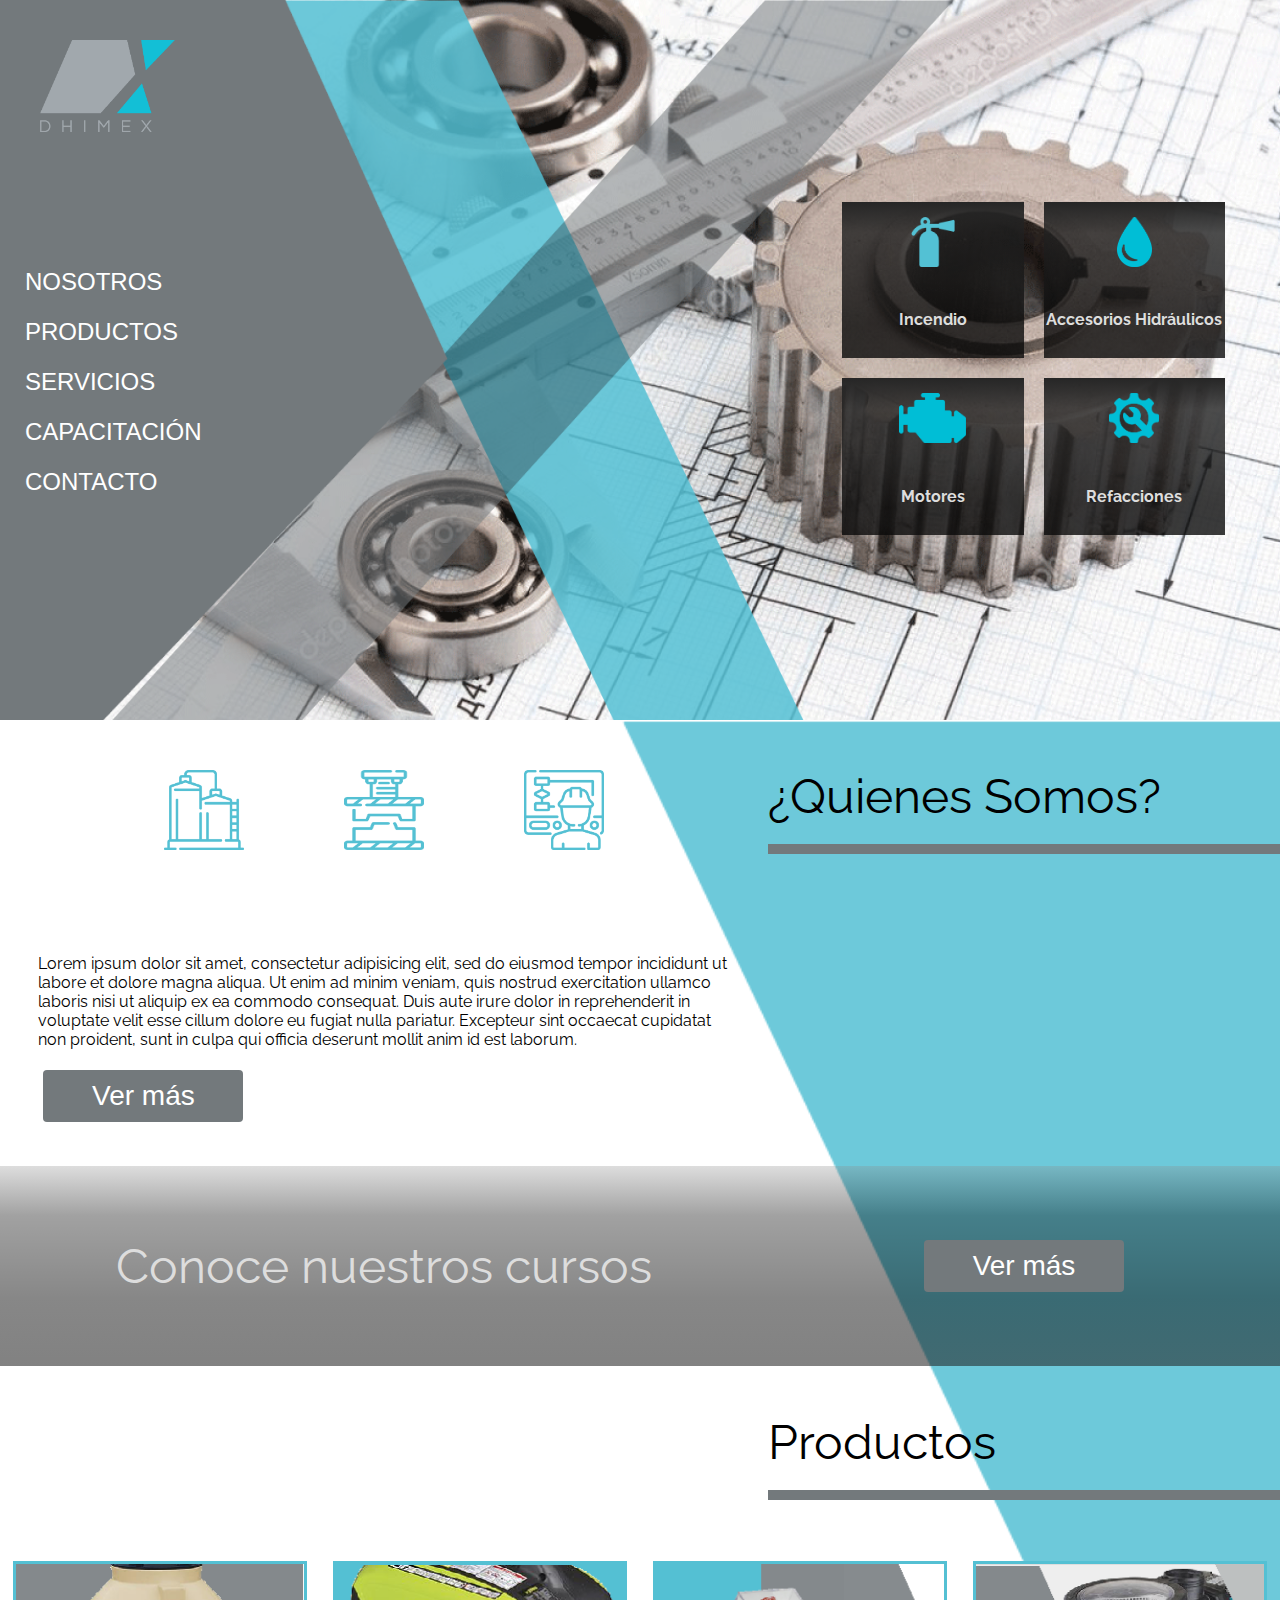
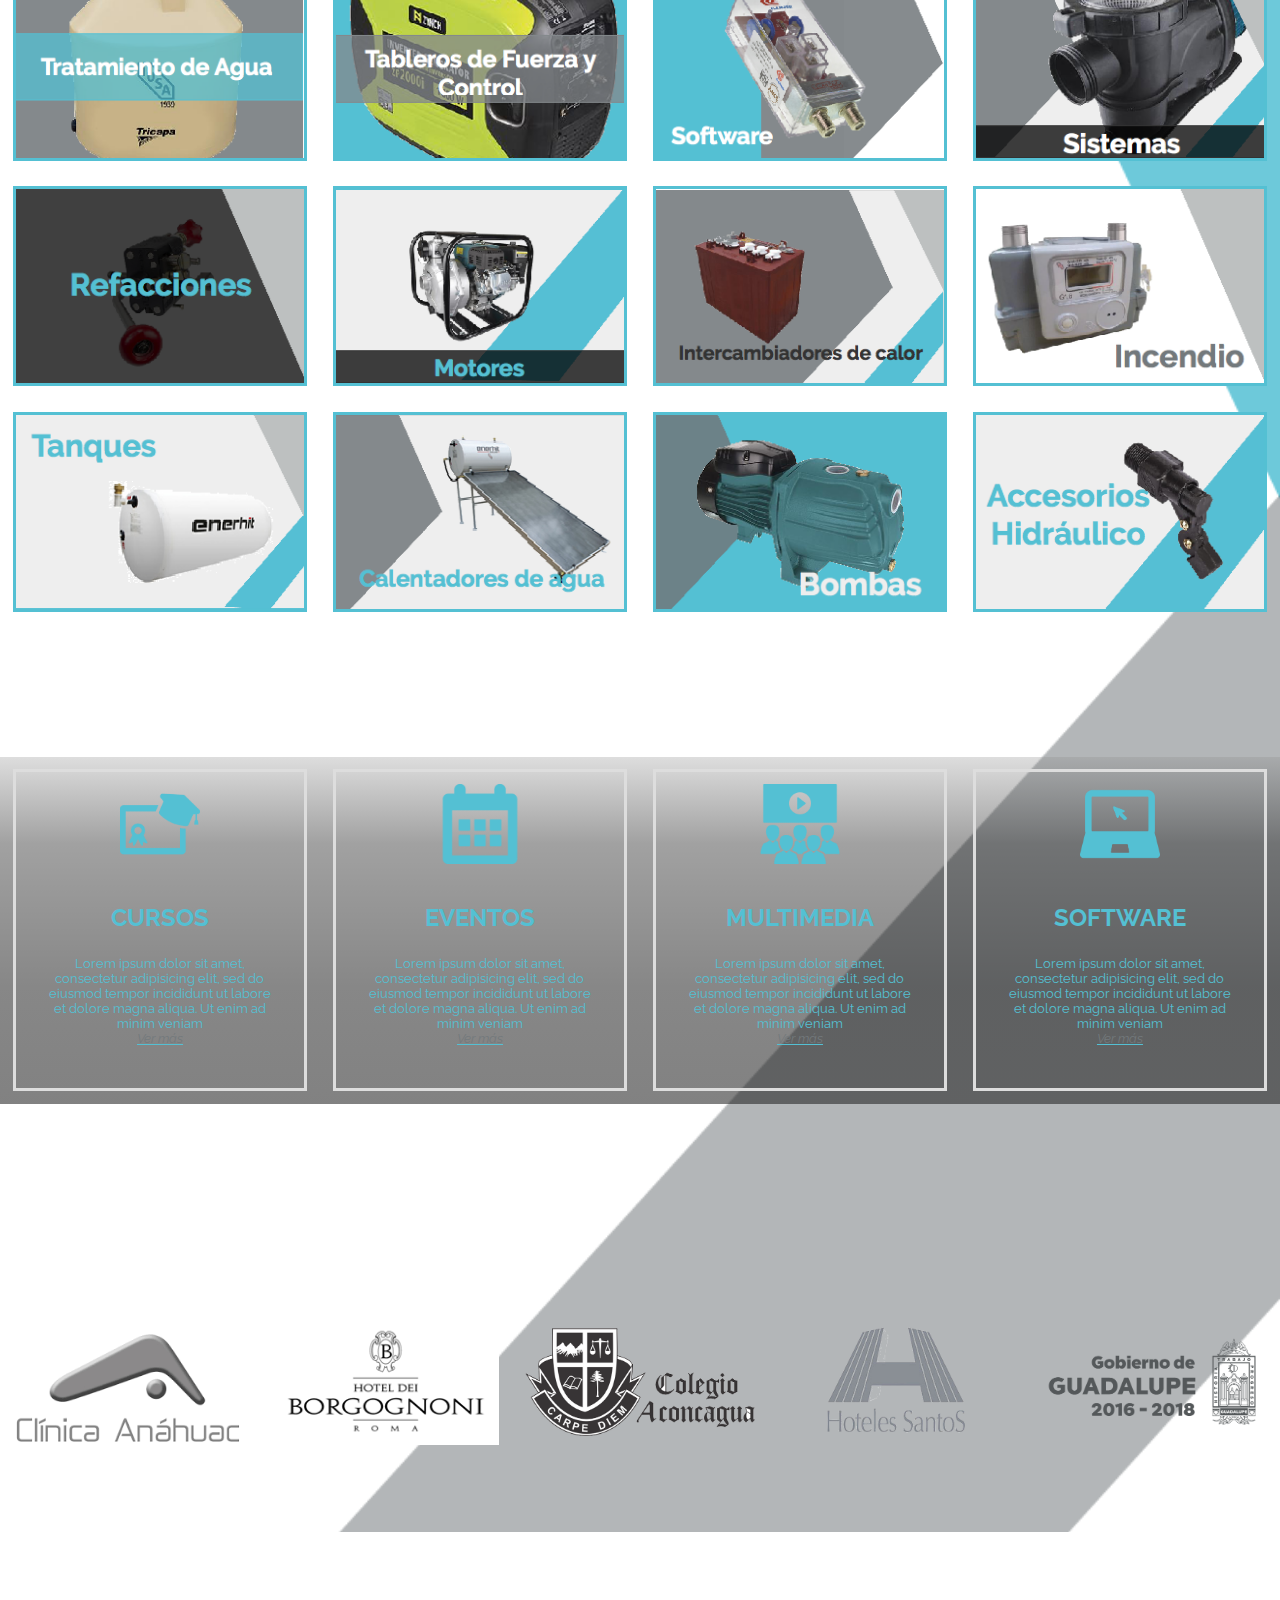
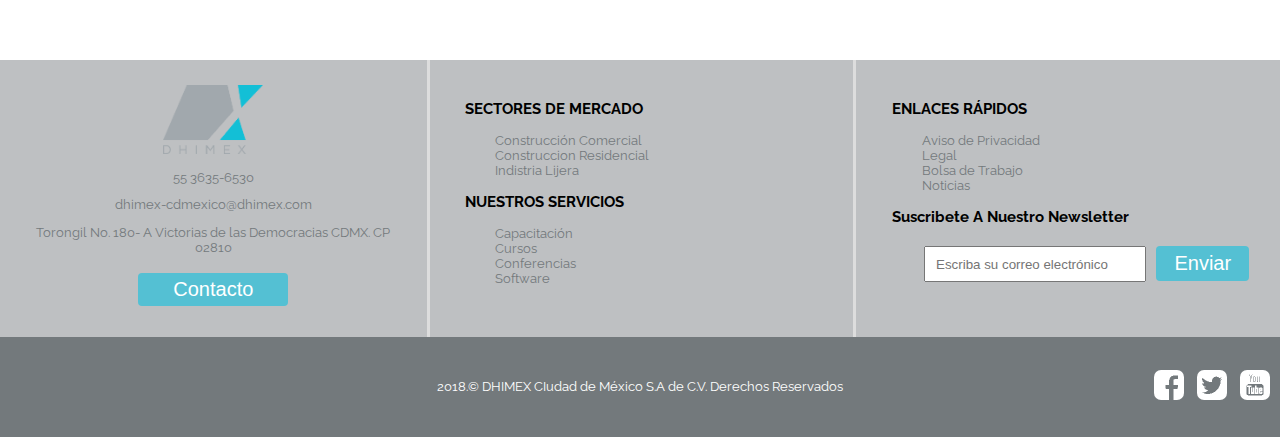
==== index.html @ 9213bd8c "Ipad" ====
<!DOCTYPE html>
<html>
<head>
	<meta charset="utf-8">
	<link rel="shortcut icon" href="favicon.ico">
	<title>DHIMEX - Inicio</title>
	<link rel="stylesheet" href="style/style.css">
	<link href="https://fonts.googleapis.com/css?family=Raleway" rel="stylesheet">
</head>
<body>
	<header id="header">
		<div  class="header">
			<div class="ContMenu">
				<img class="PentaDhimex" src="image/penta-min.png" alt="Pentagono Dhimex">

				<div class="Contlogo">
					<img class="logoHeader" src="image/logo-dhimex.png" alt="Logo Dhimex">
				</div>
				<nav class="btn-group gpoBotones">
						<a href="about.html"><button class="buttonMenu">NOSOTROS</button></a>
						<a href="productos.php"><button class="buttonMenu">PRODUCTOS</button></a>
						<a href="servicios.html"><button class="buttonMenu">SERVICIOS</button></a>
						<a href="capacitacion.php"><button class="buttonMenu">CAPACITACIÓN</button></a>
						<a href="contacto.html"><button class="buttonMenu">CONTACTO</button></a>
				</nav>
			</div>
			<div class="ContX">
				<img class="xDhimex" src="image/xfondo.png" alt="X Dhimex">
			</div>
			<div class="ContLinksMenu">
				<div class="cont2Link">
					<div class="contLink colorDegradado">
						<div class="imgLink">
							<img class="imgBannerHome" src="icons/fire.png">
						</div>
						<div class="tiitleLink">
							<strong>Incendio</strong>
						</div>
					</div>
					<div class="contLink colorDegradado">
						<div class="imgLink">
							<img class="imgBannerHome" src="icons/gota.png">
						</div>
						<div class="tiitleLink">
							<strong>Accesorios Hidráulicos</strong>
						</div>
					</div>
				</div>
				<div class="cont2Link">
					<div class="contLink colorDegradado">
						<div class="imgLink">
							<img class="imgBannerHome" src="icons/motor.png">
						</div>
						<div class="tiitleLink">
							<strong>Motores</strong>
						</div>
					</div>
					<div class="contLink colorDegradado">
						<div class="imgLink">
							<img class="imgBannerHome" src="icons/refaccion.png">
						</div>
						<div class="tiitleLink">
							<strong>Refacciones</strong>
						</div>
					</div>
				</div>
			</div>
		</div>
	</header><!-- /header -->

	<section id="contenido">
		<div class="ContQuienes">
			<div class="ContAboutText">
				<div class="ContImagesAbout">
					<img class="imgAbout" src="icons/q1.png">
					<img class="imgAbout" src="icons/q2.png">
					<img class="imgAbout" src="icons/q3.png">
				</div>
				<div class="ContTxtAbout">
					<p class="">
						Lorem ipsum dolor sit amet, consectetur adipisicing elit, sed do eiusmod
						tempor incididunt ut labore et dolore magna aliqua. Ut enim ad minim veniam,
						quis nostrud exercitation ullamco laboris nisi ut aliquip ex ea commodo
						consequat. Duis aute irure dolor in reprehenderit in voluptate velit esse
						cillum dolore eu fugiat nulla pariatur. Excepteur sint occaecat cupidatat non
						proident, sunt in culpa qui officia deserunt mollit anim id est laborum.
					</p>
					<button class="button" style="vertical-align:middle"><span>Ver más </span></button>
				</div>

			</div>
			<div class="ContTiitle">
				<p class="txtAbout">
					¿Quienes Somos?
				</p>
			</div>
		</div>
		<div class="ContBanner ">
			<div class="contMyBanner colorSemiDegradado">
				<div class="BannerTxt">
					<p class="txtBannerInfo">Conoce nuestros cursos</p>

				</div>
				<div class="BannerBoton">
					<button class="button" style="vertical-align:middle"><span>Ver más </span></button>

				</div>
			</div>
		</div>
		<div class="ContProductos">
			<div class="ContTiitleProductos">
				<p class="txtAbout oriR">
					Productos
				</p>
			</div>
			<div class="containerProductos">
				<div class="contHijoServ">
					<img class="imagenAjustada" src="image/imgDivs/1.png">
				</div>
				<div class="contHijoServ">
					<img class="imagenAjustada" src="image/imgDivs/2.png">
				</div>
				<div class="contHijoServ">
					<img class="imagenAjustada" src="image/imgDivs/3.png">
				</div>
				<div class="contHijoServ">
					<img class="imagenAjustada" src="image/imgDivs/4.png">
				</div>
				<div class="contHijoServ">
					<img class="imagenAjustada" src="image/imgDivs/5.png">
				</div>
				<div class="contHijoServ">
					<img class="imagenAjustada" src="image/imgDivs/6.png">
				</div>
				<div class="contHijoServ">
					<img class="imagenAjustada" src="image/imgDivs/7.png">
				</div>
				<div class="contHijoServ">
					<img class="imagenAjustada" src="image/imgDivs/8.png">
				</div>
				<div class="contHijoServ">
					<img class="imagenAjustada" src="image/imgDivs/9.png">
				</div>
				<div class="contHijoServ">
					<img class="imagenAjustada" src="image/imgDivs/10.png">
				</div>
				<div class="contHijoServ">
					<img class="imagenAjustada" src="image/imgDivs/11.png">
				</div>
				<div class="contHijoServ">
					<img class="imagenAjustada" src="image/imgDivs/12.png">
				</div>
			</div>

		</div>
		<div class="ContBannerServ">
			<div class="FourBanner colorSemiDegradado">
				<div class="contHijoServ contServiceHijo">
					<img class="imgServices" src="icons/courses.png">
					<h3 class="tituloBanner">CURSOS</h3>
					<p class="detailsServices">
						Lorem ipsum dolor sit amet, consectetur adipisicing elit, sed do eiusmod tempor incididunt ut labore et dolore magna aliqua. Ut enim ad minim veniam
						<br>
						<u><i><a href="#">Ver más</a></i></u>
					</p>
				</div>
				<div class="contHijoServ contServiceHijo">
					<img class="imgServices" src="icons/eventos.png">
					<h3 class="tituloBanner">EVENTOS</h3>
					<p class="detailsServices">
						Lorem ipsum dolor sit amet, consectetur adipisicing elit, sed do eiusmod tempor incididunt ut labore et dolore magna aliqua. Ut enim ad minim veniam
						<br>
						<u><i><a href="#">Ver más</a></i></u>
					</p>
				</div>
								<div class="contHijoServ contServiceHijo">
					<img class="imgServices" src="icons/multimedia.png">
					<h3 class="tituloBanner">MULTIMEDIA</h3>
					<p class="detailsServices">
						Lorem ipsum dolor sit amet, consectetur adipisicing elit, sed do eiusmod tempor incididunt ut labore et dolore magna aliqua. Ut enim ad minim veniam
						<br>
						<u><i><a href="#">Ver más</a></i></u>
					</p>
				</div>
								<div class="contHijoServ contServiceHijo">
					<img class="imgServices" src="icons/software.png">
					<h3 class="tituloBanner">SOFTWARE</h3>
					<p class="detailsServices">
						Lorem ipsum dolor sit amet, consectetur adipisicing elit, sed do eiusmod tempor incididunt ut labore et dolore magna aliqua. Ut enim ad minim veniam
						<br>
						<u><i><a href="#">Ver más</a></i></u>
					</p>
				</div>
			</div>
		</div>
		<div class="ContCuentas">



			<img class="imgCuenta" src="image/cuentas/1.png">
			<img class="imgCuenta" src="image/cuentas/2.png">
			<img class="imgCuenta" src="image/cuentas/3.png">
			<img class="imgCuenta" src="image/cuentas/4.png">
			<img class="imgCuenta" src="image/cuentas/5.png">

		</div>
	</section>

	<footer id="footer">
		<div class="ContPie">
			<div class="ContEnlaces">
				<div class="ContLinksPie">
					<a href="index.html" "email me"><img class="logoPie" src="image/logo-dhimex.png"></a>
					<p>55 3635-6530</p>
					<p>dhimex-cdmexico@dhimex.com</p>
					<p>Torongil No. 180- A Victorias de las Democracias CDMX. CP 02810</p>
					<a href="contacto.html#form" title="Contactar a DHIMEX"><button class="buttonPie" style="vertical-align:middle"><span>Contacto </span></button></a>
				</div>
				<div class="ContLinksPie borderPie">
					<h3 class="titlePlie">SECTORES DE MERCADO</h3>
					<ul class="linksPies">
						<a href="about.html#sectores" title="Servicios"><li>Construcción Comercial</li></a>
						<a href="about.html#sectores" title="Servicios"><li>Construccion Residencial</li></a>
						<a href="about.html#sectores" title="Servicios"> <li>Indistria Lijera</li></a>
					</ul>
					<h3 class="titlePlie">NUESTROS SERVICIOS</h3>
					<ul class="linksPies">
					  <a href="capacitacion.php" title="Servicios"><li>Capacitación </li></a>
					  <a href="capacitacion.php" title="Servicios"><li>Cursos</li></a>
					  <a href="https://dhimex.webex.com/mw3300/mywebex/default.do?siteurl=dhimex"><li>Conferencias</li></a>
					  <a href="http://epump-flo.com/reg/login.aspx?ReturnUrl=%2fpumpselection%2fstorefront.aspx%3fdirname%3ddhimex&dirname=dhimex" title="">
					  <li>Software</li></a>
					</ul>
				</div>
				<div class="ContLinksPie borderPie">
					<h3 class="titlePlie">ENLACES RÁPIDOS</h3>
					<ul class="linksPies">
					  <a href="" title=""></a><li>Aviso de Privacidad</li>
					  <li>Legal</li>
					  <li>Bolsa de Trabajo</li>
					  <li>Noticias</li>
					</ul>

					<h3 class="titlePlie">Suscribete A Nuestro Newsletter </h3>
					<form class="news" action="index_submit" method="get" accept-charset="utf-8">
						  <div class="input-container">
						    <input class="input-field" type="text" placeholder="Escriba su correo electrónico" name="usrnm">
						    <button class="buttonPie" style="vertical-align:middle"><span>Enviar </span></button>
						  </div>

					</form>
				</div>
			</div>
			<div class="ContCopy">
				<div class="contRedesFooter">
					<a href="https://www.facebook.com/DhimexDF" title="facebook de dhimex" target="_blank"><img class="imgRedes" src="icons/face.png"></a>
					<a href="https://twitter.com/DhimexDF" title="Twitter de DHIMEX" target="_blank"><img class="imgRedes" src="icons/twitter.png"></a>
					<a href="https://www.youtube.com/user/DhimexVideos/" title="Canal de Youtube de DHIMEX" target="_blank"><img class="imgRedes" src="icons/youtube.png"></a>
				</div>
				2018.© DHIMEX CIudad de México S.A de C.V. Derechos Reservados
			</div>
		</div>
	</footer>
</body>
</html>
---- style/style.css ----
/*	 ESTILOS GENERALES	*/
:root {
	--grey1:  #73797c;
	--grey2: #bec0c2;
	--aqua: #54c0d3;

	--greyHigh: #868992;
	--greyMed: #a5abb8;
	--textHover: #DDDDDD;
	--whitteSolid: #FFF;
	--blackSolid:  #000000;
	--degrayBlack:  #000000d4;
	--textFocus:  #000000;
	--degrayBlackLow:  #0000007d;
	--greenTrasparente:  #56af3185;
	--google: #4F6A77;
}

body{
    display: block;
	width: 100%;
	height: 100%;
	font-family: 'Raleway', sans-serif;
	display: contents;
	overflow-x: hidden;
    background-color: var(--whitteSolid) !important;
}

* {
    transition: width 2s;
}

a, a:link, a:hover, a:visited {
    color: var(--grey1);
	text-decoration: none !important;
	-webkit-transition: all 0.3s ease-out;
	-moz-transition: all 0.3s ease-out;
	-ms-transition: all 0.3s ease-out;
	-o-transition: all 0.3s ease-out;
	transition: all 0.3s ease-out;
}


.colorDegradado {
    background: rgba(38,38,38,1);
    background: -moz-linear-gradient(top, rgba(38,38,38,1) 0%, rgba(32,32,32,0.8) 20%, rgba(23,23,23,0.8) 50%, rgba(10,10,10,0.8) 80%);
    background: -webkit-gradient(left top, left bottom, color-stop(0%, rgba(38,38,38,1)), color-stop(20%, rgba(32,32,32,0.8)), color-stop(50%, rgba(23,23,23,0.8)), color-stop(80%, rgba(10,10,10,0.8)));
    background: -webkit-linear-gradient(top, rgba(38,38,38,1) 0%, rgba(32,32,32,0.8) 20%, rgba(23,23,23,0.8) 50%, rgba(10,10,10,0.8) 80%);
    background: -o-linear-gradient(top, rgba(38,38,38,1) 0%, rgba(32,32,32,0.8) 20%, rgba(23,23,23,0.8) 50%, rgba(10,10,10,0.8) 80%);
    background: -ms-linear-gradient(top, rgba(38,38,38,1) 0%, rgba(32,32,32,0.8) 20%, rgba(23,23,23,0.8) 50%, rgba(10,10,10,0.8) 80%);
    background: linear-gradient(to bottom, rgba(38,38,38,1) 0%, rgba(32,32,32,0.8) 20%, rgba(23,23,23,0.8) 50%, rgba(10,10,10,0.8) 80%);
    filter: progid:DXImageTransform.Microsoft.gradient( startColorstr='#262626', endColorstr='#0a0a0a', GradientType=0 );
}

.colorSemiDegradado {
    background: rgba(143,143,143,0.3);
    background: -moz-linear-gradient(top, rgba(143,143,143,0.3) 0%, rgba(0,0,0,0.37) 25%, rgba(0,0,0,0.47) 66%, rgba(31,31,31,0.56) 100%);
    background: -webkit-gradient(left top, left bottom, color-stop(0%, rgba(143,143,143,0.3)), color-stop(25%, rgba(0,0,0,0.37)), color-stop(66%, rgba(0,0,0,0.47)), color-stop(100%, rgba(31,31,31,0.56)));
    background: -webkit-linear-gradient(top, rgba(143,143,143,0.3) 0%, rgba(0,0,0,0.37) 25%, rgba(0,0,0,0.47) 66%, rgba(31,31,31,0.56) 100%);
    background: -o-linear-gradient(top, rgba(143,143,143,0.3) 0%, rgba(0,0,0,0.37) 25%, rgba(0,0,0,0.47) 66%, rgba(31,31,31,0.56) 100%);
    background: -ms-linear-gradient(top, rgba(143,143,143,0.3) 0%, rgba(0,0,0,0.37) 25%, rgba(0,0,0,0.47) 66%, rgba(31,31,31,0.56) 100%);
}

.aquaDegradado{

background: rgba(47,162,182,0.5);
background: -moz-linear-gradient(top, rgba(47,162,182,0.5) 0%, rgba(64,164,191,0.64) 46%, rgba(47,162,182,0.8) 100%);
background: -webkit-gradient(left top, left bottom, color-stop(0%, rgba(47,162,182,0.5)), color-stop(46%, rgba(64,164,191,0.64)), color-stop(100%, rgba(47,162,182,0.8)));
background: -webkit-linear-gradient(top, rgba(47,162,182,0.5) 0%, rgba(64,164,191,0.64) 46%, rgba(47,162,182,0.8) 100%);
background: -o-linear-gradient(top, rgba(47,162,182,0.5) 0%, rgba(64,164,191,0.64) 46%, rgba(47,162,182,0.8) 100%);
background: -ms-linear-gradient(top, rgba(47,162,182,0.5) 0%, rgba(64,164,191,0.64) 46%, rgba(47,162,182,0.8) 100%);
background: linear-gradient(to bottom, rgba(47,162,182,0.5) 0%, rgba(64,164,191,0.64) 46%, rgba(47,162,182,0.8) 100%);
filter: progid:DXImageTransform.Microsoft.gradient( startColorstr='#2fa2b6', endColorstr='#2fa2b6', GradientType=0 );
}

*{
    transition: width 2s;
}

.bold{
    font-weight: 900;
}

/* HEADER  INICIO*/
#header{
	width: 100%;
	height: 100vh;
}

.header{
	width: 100%;
	height: 80%;
    position: relative;
    background: url(../image/fondo-header.png) center no-repeat;
    background-size: cover;
	display: flex;
}

.ContMenu{
	z-index: 1;
	width: 30%;
	height: 100%;
/*	background-color: var(--grey1); */
}
.ContX{
	z-index: 0;
	width: 35%;
	height: 100%;
}
.ContLinksMenu{
    width: 35%;
    height: 70%;
    display: block;
    justify-content: center;
    align-items: center;
    margin-top: 15%;
}
.cont2Link{
    width: 90%;
    height: 35%;
    display: flex;
}

.contLink{
	text-align: center;
	width: 100%;
	margin: 10px;
	color: var(--textHover);
    display: block;
}

.imgLink, .tiitleLink{
	margin-top: 15px;
	width: 100%;
	height: 50%;
	align-items: center;
	vertical-align: middle;
}

.Contlogo{
	width: 70%;
	height: 25%;
}

.ContmeniItems{
	width: 100%;
	height: 70%;
}

.logoHeader{
	width: 50%;
	margin: 15%;
}
.gpoBotones{
	margin-top: 20%;
}
.btn-group .buttonMenu {
    background-color: var(--grey1); /* Green background */
    color: white; /* White text */
    padding: 10px 24px; /* Some padding */
    cursor: pointer; /* Pointer/hand icon */
    width: 60%; /* Set a width if needed */
    display: block; /* Make the buttons appear below each other */
    font-size: 1.5em;
    text-align: -webkit-left;
    border: var(--grey1) solid 1px;
}

.btn-group button:not(:last-child) {
    border-bottom: none; /* Prevent double borders */
}

/* Add a background color on hover */
.btn-group button:hover {
    background-color: var(--aqua);
    border: var(--aqua) solid 0px;
}

.xDhimex {
    position: absolute;
    width: auto;
    height: 100%;
    right: 25%;
}

/*	HEADER FIN*/
/*INICIO CONTENIDO*/

#contenido{
    width: 100%;
    height: 100%;
    /* background-color: red; */
    position: relative;
    background: url(../image/fondoX.png) 100% 0% no-repeat;
    background-size: cover;
    /* margin: 24px; */
    display: block;
    margin-top: -20vh;
}

.ContQuienes{
	    display: flex;
}

.ContQuienes, .ContBanner, .ContProductos, .ContBannerServ, .ContCuentas{
	width: 100%;
	height: auto;
}
.ContImagesAbout{
    margin-top: 50px;
    margin-bottom: 50px;
    display: flex;
    justify-content: center;
    align-items: center;
}
.ContAboutText{
	width: 60%;
	display: block;
}
.imgAbout{
    margin-left: 50px;
    margin-right: 50px;
    width: 80px;
    height: 80px;
}

.ContTiitle{
	width: 40%;
}

.ContTxtAbout{
	padding: 5%;
}

.txtAbout{
	text-align: left;
    font-size: 3em;
    border-bottom: var(--grey1) solid 10px;
    padding-top: 0px;
    padding-bottom: 20px;
}
.gralBoton{
	background-color: var(--grey1);
    color: white;
    padding: 11px 0px;
    cursor: pointer;
    width: 25%;
    display: block;
    font-size: 1.5em;
    text-align: center;
    border: var(--grey1) solid 1px;
}
/*		BOTON GENERAL	*/
.button {
  display: inline-block;
  border-radius: 4px;
  background-color: var(--grey1);
  border: none;
  color: #FFFFFF;
  text-align: center;
  font-size: 28px;
  padding: 10px;
  width: 200px;
  transition: all 0.5s;
  cursor: pointer;
  margin: 5px;
}

.button span {
  cursor: pointer;
  display: inline-block;
  position: relative;
  transition: 0.5s;
}

.button span:after {
  content: '\00bb';
  position: absolute;
  opacity: 0;
  top: 0;
  right: -20px;
  transition: 0.5s;
}

.button:hover span {
  padding-right: 25px;
}

.button:hover span:after {
  opacity: 1;
  right: 0;
}

/*	BANNER */
.ContBanner{
	position: relative;
    background: url(../image/banner1Machines.jpg) center no-repeat fixed;
    background-size: cover;
	display: flex;

}
.contMyBanner{
	width: 100%;
	height: 200px;
	display: flex;
    justify-content: center;
    align-items: center;
}
.BannerTxt{
	width: 60%;
}
.BannerBoton{
	width: 40%;
}

.BannerBoton, .BannerTxt{
	display: flex;
    justify-content: center;
    align-items: center;
}
.txtBannerInfo{
	font-size: 3em;
	color: var(--textHover);
    text-align: center;
}

.ContTiitleProductos{
	width: 40%;
    float: right;
    position: relative;
}

.containerProductos{
	width: 100%;
	height: auto;
    display: inline-block;
}
.ContProductos{
	display: block;
}


/*Ajustando los productos*/

.contHijoServ {
	-webkit-box-sizing: border-box;
    -moz-box-sizing: border-box;
    box-sizing: border-box;
    /* display: block; */
    width: 23%;
    height: 200px;
    margin: 1% 1% 1% 1%;
    text-align: center;
    /* font-size: 15px; */
    display: flex;
    justify-content: center;
    align-items: center;
    float: left;
    border: 3px solid var(--aqua);
}
.FourBanner{
	width: 100%;
	height: auto;
}
.contServiceHijo{
	border: 3px solid var(--textHover);
	height: auto;
	display: block;
	color: var(--aqua);
}
.ContBannerServ{
    margin-top: 10%;
    margin-bottom: 10%;
    width: 100%;
    height: auto;
    position: relative;
    background: url(../image/banner2Services.jpg) center no-repeat fixed;
    background-size: cover;
    display: flex;
}

.tituloBanner{
	font-size: 1.5em;
}

.imgServices {
    margin: 4%;
    /* margin-left: 50px; */
    /* margin-right: 50px; */
    width: 80px;
    height: 80px;
}
.detailsServices{
	font-size: .8em;
    padding-left: 10%;
    padding-right: 10%;
    padding-bottom: 10%;
}

.ContCuentas{
	height: 300px;
}

.imgCuenta{
    height: 100px;
    -webkit-box-sizing: border-box;
    -moz-box-sizing: border-box;
    box-sizing: border-box;
    /* display: block; */
    width: 18%;
    height: auto;
    margin: 2% 1% 2% 1%;
    text-align: center;
    /* font-size: 15px; */
    display: flex;
    justify-content: center;
    align-items: center;
    float: left;
    /* border: 3px solid var(--aqua); */
}

.ContCuentas{
    margin-bottom: 10%;
    display: flex;
    justify-content: center;
    align-items: center;
}

.triangulo {
    fill: var(--grey1);
    stroke: var(--grey1);
    stroke-width: 0;
}

.contTriangulo {
    /* width: 954px; */
    height: 190%;
    right: 40%;
    /* top: -114px; */
    bottom: 0%;
    position: absolute;
}

#footer{
	width: 100%;
	height: auto;
	position: relative;
}

.ContPie{
	width: 100%;
	height: 100%;
	display: block;
}

.ContEnlaces{
	width: 100%;
	height: auto;
	background-color: var(--grey2);
	display: flex;
	font-size: .8em;
	color: var(--grey1);
}

.ContLinksPie{
    width: 33.33%;
    display: block;
    justify-content: center;
    align-items: center;
    -webkit-box-sizing: border-box;
    -moz-box-sizing: border-box;
    box-sizing: border-box;
    height: auto;
    /* margin: 1% 5% 1% 5%; */
    padding: 2% 2% 2% 2%;
    text-align: center;
    justify-content: center;
    align-items: center;
    float: left;
}

.borderPie{
	    border-left: 3px solid var(--textHover);
}
.logoPie{
	width: 100px;
}

.buttonPie {
    display: inline-block;
    border-radius: 4px;
    background-color: var(--aqua);
    border: none;
    color: #FFFFFF;
    text-align: center;
    font-size: 20px;
    padding: 5px;
    width: 150px;
    transition: all 0.5s;
    cursor: pointer;
    margin: 5px;
}

.buttonPie:hover{
	background-color: var(--grey1);
}

li, a {
	text-decoration: none;
	list-style:none;
	}

.input-container {
    display: -ms-flexbox;
    display: flex;
    width: 100%;
    height: 45px;
}


.input-field {
    width: 100%;
    height: 30px;
    /* padding: 10px; */
    padding-left: 10px;
    padding-right: 10px;
    outline: none;
    margin: 5px;
}

.input-field:focus {
    border: 2px solid var(--aqua);
}

/* Set a style for the submit button */
.btn {
    background-color: var(--aqua);
    color: white;
    padding: 15px 20px;
    border: none;
    cursor: pointer;
    width: 100%;
    opacity: 0.9;
}

.btn:hover {
    opacity: 1;
}
.news{
	    width: 90%;
    	margin-left: 10%;
}

.titlePlie{
	padding-left: 10px;
	text-align: left;
	color: black;
}
.linksPies{
	    text-align: -webkit-auto;
}

.ContCopy{
	width: 100%;
	height: 100px;
	position: absolute;
	color: var(--whitteSolid);
	background-color: var(--grey1);
	display: flex;
    justify-content: center;
    align-items: center;
    float: left;
    font-size: .8em;
}

.contRedesFooter{
	position: absolute;
    right: 10px;
}

.imgRedes{
	margin-left: 10px;
	width: 30px;
    height: 30px;
    border-radius: 7px;
}

.PentaDhimex {
    z-index: -1;
    position: absolute;
    width: auto;
    height: 100%;
    right: 65%;
}

/*FIN DE CONTENIDO*/

/*	EXTRA PAGES ALL WEBSITE	*/

#headerWeb, #section{
	width: 100%;
	height: auto;
	position: relative;
}
.topnav {
	width: 90%;
  overflow: hidden;
  background-color: var(--textHover);
  /**/
    justify-content: center;
    align-items: center;
}

.topnav a {
    margin-top: 42px;
    float: left;
    display: block;
    color: var(--blackSolid);
    text-align: -webkit-left;
    padding: 14px 16px;
    text-decoration: none;
    font-size: 1.3em;
}

.onFocus {
  background-color: var(--aqua);
  color: var(--blackSolid);
  border-bottom: var(--grey1) solid 6px;
}

.topnav .icon {
  display: none;
}

.dropdown {
    float: left;
    overflow: auto;
    width: 40%;
}

.dropdown .dropbtn {
    width: 100%;
    font-size: 17px;
    border: none;
    outline: none;
    color: var(--blackSolid);
    padding: 14px 16px;
    background-color: inherit;
    font-family: inherit;
    margin: 0;
}

.dropdown-content {
    display: none;
    position: absolute;
    background-color: var(--grey1);
    min-width: 160px;
    box-shadow: 0px 8px 16px 0px rgba(0,0,0,0.2);
    z-index: 3;
    overflow-y: scroll;
}

.dropdown-content a {
    float: none;
    color: var(--grey2);
    padding: 15px 30px;
    text-decoration: none;
    display: block;
    text-align: left;
}

.sizeDefin{
    height: 850%;
}

.topnav a:hover, .dropdown:hover .dropbtn {
  background-color: var(--aqua);
  color: white;
  border-bottom: var(--grey1) solid 6px;
}

.dropdown-content a:hover {
    background-color: var(--aqua);
    color: var(--blackSolid);
}

.dropdown:hover .dropdown-content {
    width: 20%;
    display: block;
}

@media screen and (max-width: 600px) {
  .topnav a:not(:first-child), .dropdown .dropbtn {
    display: none;
  }
  .topnav a.icon {
    float: right;
    display: block;
  }
}

@media screen and (max-width: 600px) {
  .topnav.responsive {position: relative;}
  .topnav.responsive .icon {
    position: absolute;
    right: 0;
    top: 0;
  }
  .topnav.responsive a {
    float: none;
    display: block;
    text-align: left;
  }
  .topnav.responsive .dropdown {float: none;}
  .topnav.responsive .dropdown-content {position: relative;}
  .topnav.responsive .dropdown .dropbtn {
    display: block;
    width: 100%;
    text-align: left;
  }
}

.ContainerHeader{
    background-color: var(--textHover);
    width: 100%;
    display: flex;
    height: 100px;
}

.containerLogo{
    width: 10%;
    height: 80%;
    margin-right: 10%;
    margin-left: 10%;
    padding-top: 1%;
}
.logoPage{
	height: 100%;
}

.containerNav{
	width: 100%;
	background-color: var(--grey2);
}

ul.breadcrumb {
    padding: 20px 16px;
    list-style: none;
    margin-top: 0px;
    margin-bottom: 0px;
}
ul.breadcrumb li {
    display: inline;
    font-size: 18px;
}
ul.breadcrumb li+li:before {
    padding: 8px;
    color: black;
    content: "/\00a0";
}
ul.breadcrumb li a {
    color: #0275d8;
    text-decoration: none;
}
ul.breadcrumb li a:hover {
    color: #01447e;
    text-decoration: underline;
}


.section{
	width: 100%;
	height: 100%;
	position: relative;
}

.ContTitulo{
	margin-top: 50px;
    margin-bottom: 50px;
    width: 100%;
    height: 11%;
    /* display: flex; */
    display: flex;
    justify-content: center;
}
.tTittle{
	font-size: 2em;
	color: var(--aqua);
	text-shadow: 1px 3px 10px #aaa;
}

.ContMisVis{
	width: 100%;
	height: 300px;
	display: flex;
}
.mision, .vision{
	width: 50%;
	height: 100%;
	color: var(--blackSolid);
    text-align: center;
}

.mision{
	background-color: var(--grey1);
}
.vision{
	background-color: var(--grey2);
}

.tittleBold{
	font-weight: bold;
    font-size: 2.5em;
    text-align: -webkit-right;
    padding-right: 100px;
}

.visioMisio{
	padding-left: 50px;
    padding-right: 50px;
    font-size: .9em;
}
.ContBelive{
    width: 100%;
    height: 600px;
    background-color: var(--grey1);
    /* height: auto; */
    position: relative;
    background: url(../image/empresaPanorama.jpg) center no-repeat;
    background-size: cover;
    display: flex;
}

.TittleBelive{
    width: 800px;
    height: 450px;
    position: absolute;
    right: 50px;
    top: 120px;
}
.tTxtBelive{
    text-align: right;
    color: var(--whitteSolid);
    padding-right: 50px;
    font-weight: bold;
    font-size: 2.5em;
    margin: 0px;
    margin-top: 10px;
    margin-bottom: 10px;
}

.Belive{
    margin: 50px;
    margin-top: 0px;
    width: 700px;
    height: 350px;
    position: relative;
}

.txtBelive{
    color: var(--whitteSolid);
    padding: 50px;
    font-weight: bold;
    font-size: .9em;
    margin: 0px;
}
.ContVAC{
    width: 100%;
    height: auto;
    display: flex;
}

.ContVideo{
	z-index: 1;
    width: 60%;
    height: auto;
    display: flex;
    position: relative;
    justify-content: center;
}

.video{
    margin-top: 10%;
    margin-bottom: 10%;
    width: 80%;
    height: 70%;
}

.triangulo-top {
    width: 0;
    height: 0;
    border-left: 300px solid transparent;
    border-top: 300px solid var(--aqua);
    border-right: 0px solid transparent;
    border-bottom: 0px solid transparent;
}


.triangulo-botton {
    width: 0;
    height: 0;
    border-left: 300px solid transparent;
    border-top: 0px solid transparent;
    border-right: 0px solid var(--grey2);
    border-bottom: 300px solid var(--grey2);
}
.Panel1, .Panel2{
    right: 30%;
    width: 130%;
    height: 300px;
    display: flex;
    position: relative;
}

.txtAli{
	background-color: var(--aqua);
}
.txtCon{
	background-color: var(--grey2);
}

.ContAliCon{
    width: 40%;
    height: 600px;
    display: block;
    position: relative;
}

.txtAli, .txtCon{
	padding: 30px;
	display: flex;
	width: 70%;
	height: auto;
}
.texto-vertical-1 {
    font-size: 2em;
    text-align: -webkit-right;
    writing-mode: vertical-lr;
    padding: 10px;
    color: var(--whitteSolid);
}

.ContSliderEspecial{
    /* position: relative; */
    display: flex;
    width: 100%;
    height: auto;
    /* display: flex; */
    /* justify-content: center; */
}
.ContEspGIF{
    width: 20%;
    height: 300px;
    background-color: coral;
    display: flex;
    justify-content: center;
}
.imgGif{
	width: 300px;
}

.moveSlider{
	display: flex;
	width: 200%;
	height: auto;
    overflow-x: scroll;
}
.ImgBanner2{
        margin-top: 100px;
    background: url(../image/numbers.jpg) center no-repeat;
    background-size: cover;
        font-size: .8em;
}

/*Estilo de filtro de imagenes*/
#myBtnFilContainer{
	display: flex;
    justify-content: center;
        align-items: center;
}


.filterDiv {
    float: left;
    background-color: var(--aqua);
    color: #ffffff;
    width: 23%;
    height: 200px;
    text-align: center;
    margin: 1%;
  	display: none;
}

.showFil {
  display: block;
}

.container {
    width: 90%;
    margin-left: 5%;
    margin-right: 5%;
    margin-top: 52px;
    margin-bottom: 10%;
    overflow: hidden;
    justify-content: center;
}

/* Style the buttons */
.fbtn {
  border: none;
  outline: none;
  padding: 12px 16px;
  background-color: #f1f1f1;
  cursor: pointer;
  font-size: 1.3em;
}

.fbtn:hover {
  background-color: #ddd;
}

.fbtn.active {
  background-color: var(--aqua);
  color: white;
}

.imagenAjustada {
    height: 100%;
    width: 100%;
    object-fit: cover;
    object-position: center center;
}
.txtFiltro{
	background-color: coral;
	position: relative;
}


/**/
.contenedorIMG:hover .img {
	-webkit-transform:scale(1.3);
	transform:scale(1.3);
}
.contenedorIMG {
	overflow:hidden;
}

.img, .img:hover {
    transition: all .5s ease-in-out;
    -webkit-transition: all .5s ease-in-out;
}

.box {
    width: 100%;
    height: 100%;
    overflow: hidden;
    box-shadow: 0px 0px 15px 0px #666, 0px 5px 15px 0px #000;
    position: relative;
}

.txtTittleSector {
    width: 100%;
    height: 100%;
    position: absolute;
    background-color: #ff00002e;
}



.card {
    position: relative;
    width: 100%;
    height: 100%;
    background: #262626;
    overflow: hidden;
}
.card .imgBx,
.card .details {
    width: 100%;
    height: 100%;
    position: absolute;
    box-sizing: border-box;
    transition: .5s;
}
.card .imgBx {
    top: 0;
    left: 0;
}
.card:hover .imgBx {
    top: 0;
    left: -100%;
}
.card .imgBx img {
    width: 100%;
}
.card .details {
    background: var(--aqua);
    top: 0;
    left: 100%;
    padding: 60px 30px;
}
.card:hover .details {
    top: 0;
    left: 0%;
}
.card .details h2 {
    color: #fff;
    text-align: center;
    margin: 0;
    padding: 0 0 10px;
    border-bottom: 2px solid #fff;

}
.card .details p {
    margin: 20px 0 0;
    color: #fff;
}

.ContSpecial{
	width: 100%;
	height: auto;
	    display: flex;
    justify-content: center;
}


/*Slider de comercio*/


/*Page Services*/

.imgBx{
    width: 100%;
    height: 400px;
}
.ContService{
    width: 100%;
    height: 100%;
    display: flex;
}
.IMGServ, .ContTxtServ2{
    width: 50%;
    height: 100%;
}
.txtDer{
    text-align: right;
}
.txtIzq{
    text-align: left;
}
.tService{
  	font-size: 2.5em;
    margin: 0px;
}
.txtService{
    width: auto;
    height: auto;
    position: relative;
    padding-left: 10%;
    padding-top: 5%;
    padding-right: 10%;
    padding-bottom: 5%;
}

.bloque{
    width: 100%;
    height: 100%;
    position: relative;
    background-size: auto;
    display: block;
		margin-top: 0px !important;
}

.imgBloqueDer{
	background: url(../image/fondoX.png) 100% 0% no-repeat;
	background-position: right;
	background-size: contain;
	margin-top: -50px;

}
.imgBloqueIzq{
    background: url(../image/fondoXDer.png) 100% 0% no-repeat;
    background-position: left;
        background-size: contain;
}

.ImgBanner3 {
    background: url(../image/banner3.jpg) center no-repeat;
    background-size: cover;
    font-size: .8em;
}
.btnService{
    padding: 15px;
    width: 200px;
}
.btnAqua{
    background-color: var(--aqua);
}

/*  SECCION DE PRODUCTOS Y FILTROS */
.headerFiltros{
    display: flex;
    position: relative;
    width: 100%;
    height: 50px;
    border-bottom: var(--aqua) solid 3px;
    border-top: var(--aqua) solid 3px;
}

.ContFiltros{
    width: 60%;
    height: auto;
    display: flex;
    justify-content: flex-end;
}

.caja {
    width: auto;
    margin: 10px 15px 10px 15px;
    border: 1px solid var(--grey2);
    height: auto;
    -moz-border-radius: 9px 9px 9px 9px;
    -webkit-border-radius: 9px 9px 9px 9px;
    border-radius: 9px 9px 9px 9px;
    box-shadow: 1px 1px 11px #FFFFFF;
}

select {
   border: none;
   font-size: 10px;
   height: 30px;
   width: 100%;
   padding: 1px;
}
select:focus{
    outline: none;
    background: var(--whitteSolid);
}
select:hover {
    background-color: var(--aqua);
    color: var(--whitteSolid);;
}

select, option{
    color: var(--aqua);
    font-size: .9em;
}

.txtArea{
    margin: 0px;
    width: 100%;
    height: 100px;
}

.cerrarContactContenedor{
    z-index: 5;
    text-align: center;
    padding: 2%;
    background-color: var(--blackSolid);
}

select::-ms-expand {
    display: none;
}

/*  ACORDION ESTYLE*/
.ContProd{
    width: 80%;
    margin-left: 10%;
    margin-right: 10%;
}
.accordion {
    background-color: #eee;
    color: #444;
    cursor: pointer;
    /*padding: 18px;*/
    width: 100%;
    border: none;
    text-align: left;
    outline: none;
    font-size: 15px;
    transition: 0.4s;
}

.activeAcordion, .accordion:hover {
    background-color: #ccc;
}

.accordion:after {
    content: 'VER';
    color: var(--whitteSolid);
    font-weight: bold;
    float: right;
    margin-left: 5px;
    background: var(--aqua);
    font-size: 10px;
    width: 50px;
    text-align: center;
    -moz-border-radius: 5px 5px 5px 5px;
    -webkit-border-radius: 5px 5px 5px 5px;
    border-radius: 5px 5px 5px 5px;
    margin-top: 10px;
    margin-bottom: 10px;
    padding-top: 10px;
    padding-bottom: 10px;
    padding-left: 10px;
    padding-right: 10px;
}

.activeAcordion:after {
    content: "OCULTAR";
}

.panel {
    background-color: #ffffff82;
    max-height: 0;
    overflow: hidden;
    transition: max-height 0.2s ease-out;
    border-bottom: var(--aqua) solid 1px;
    border-left: var(--grey2) solid 1px;
    border-right: var(--grey2) solid 1px;
    border-top: var(--grey2) solid 1px;
    display: flex;
}
.txtTCV{
    font-size: 2em;
    text-align: center;

}

.imgProdIcon{
    height: 50px;
    width: auto;
    vertical-align: middle;
}

.noBorder:hover .dropbtn {
    border-bottom: var(--grey1) solid 0px;
}


.ConBoxIMGProd{
    width: 40%;
    height: auto;
}
.ConBoxDetallesProd{
    width: 60%;
    margin-top: 1%;
    margin-left: 5%;
    margin-right: 5%;
    height: auto;
}

.boxIMGProd{
    width: 100%;
    height: 45%;
    position: relative;
    background: url(../image/penta-min.png) 0 no-repeat;
    background-size: contain;
    background-position: left;
}
.boxTXTProd{
    width: 100%;
    height: 55%;
    position: relative;
}

.imgProd{
    width: auto;
    height: 100%;
    float: right;
}
.txtDetailsPro{
    width: 80%;
    padding-left: 10%;
    padding-right: 10%;
    margin: 0px;
}

.formatTXTDetails{
        padding-left: 5%;
        color: var(--aqua);
}
.detallesContenedor{
        height: 90%;
}

.ContContenidoDescr{
    width: 96%;
    height: 100%;
    position: relative;
    margin-left: 2%;
    margin-right: 2%;
}


/*TABS*/
.tabs {
  position: relative;
  height: 100%; /* This part sucks */
  clear: both;
  margin: 25px 0;
}
.tab {
  float: left;
}
.tab label {
  background: #eee;
  padding: 10px;
  border: 1px solid #ccc;
  margin-left: -1px;
  position: relative;
  left: 1px;
  cursor: pointer;
}
.tab [type=radio] {
  display: none;
}
.content {
  position: absolute;
  top: 28px;
  left: 0;
  background: white;
  right: 0;
  bottom: 0;
  padding: 20px;
  border: 1px solid #ccc;
}
[type=radio]:checked ~ label {
  background: white;
  border-bottom: 1px solid white;
  z-index: 2;
}
[type=radio]:checked ~ label ~ .content {
  z-index: 1;
}

#CatalogoProductos{
    width: 100%;
    margin-top: 50px;
    margin-bottom: 50px;
}
/*PAGINACION*/

.pagination a {
    color: black;
    margin: 5px;
    float: left;
    padding: 14px 16px;
    text-decoration: none;
    transition: background-color .3s;
    -moz-border-radius: 9px 9px 9px 9px;
    -webkit-border-radius: 9px 9px 9px 9px;
    border-radius: 9px 9px 9px 9px;
}

.pagination a.activePage {
    background-color: var(--aqua);
    color: white;
}

.pagination a:hover:not(.activePage) {background-color: #ccc;}
.ContPag{
    margin-top: 20px;
    width: 80%;
    margin-left: 10%;
    margin-right: 10%;
    display: flex;
    justify-content: center;
    border: var(--aqua) solid 1px;
}

.txtCV{
    padding: 20px;
    width: 100%;
    height: 400px;
    display: flex;
    justify-content: center;
}
.imgGrafica{
    width: 70%;
    height: auto;
}
.txtCVData{
        padding-left: 2%;
    padding-right: 2%;
}

/* SIDENAV*/
.sidenav {
    width: 20%;
    height: auto;
    position: relative;
    /* top: 20px; */
    left: 10px;
    overflow-x: hidden;
    /* padding: 8px 0; */
}

.vertical-menu {
    width: auto;
    border: var(--aqua) solid 1px;
}

.vertical-menu a {
    color: black;
    display: block;
    padding: 12px;
    text-decoration: none;
}

.vertical-menu a:hover {
    background-color: var(--grey2);
}

.vertical-menu a.activeMenuLat {
    background-color: var(--aqua);
    color: white;
    cursor: default;
}
.contContacto{
    width: 100%;
    height: auto;
    display: flex;
}

.main {
    width: 80%;
    margin-left: 5%;
    margin-right: 5%;
    font-size: 28px;
    padding: 0px 10px;
    position: relative;
}

.contTContacto{
    width: 100%;
    height: auto;
    border: var(--aqua) solid 1px;
    display: flex;
    padding-left: 10px;
    padding-top: 10px;
    padding-bottom: 10px;
}

.tContacto{
    font-size: .8em;
    text-align: center;
    margin: 0px;
}

.redesContact{
    position: absolute;
    right: 35px;
    font-size: .8em;
    display: flex;
}

.ContMap{
    width: 100%;
    height: auto;
    display: flex;
    position: relative;
}

.contTxtBox, .contMapBox{
    text-align: center;
    font-size: 0.6em;
    /* display: flex; */
    justify-content: center;
}

.contTxtBox{
    width: 40%;
}

.contMapBox{
    width: 60%;
}
.txtDataContacto{
    height: auto;
    display: flex;
    text-align: -webkit-left;
    font-size: .8em;
    margin-top: 5px;
    margin-bottom: 5px;
    vertical-align: middle;
    position: relative;
    align-items: center;
    padding: 5px;
}
.mapFrame{
    margin: 5%;
    width: 90%;
    height: 80%;
}

.txtData{
      margin-left: 20px;
}

.lineaBandera {
    width: 60%;
    border-style: inset;
    border-top: 1px solid var(--grey1);
    border-bottom: 1px solid var(--grey1);
    height: 0;
    box-sizing: border-box;
    max-width: 42rem;
    margin-top: 10px;
    margin-bottom: 10px;
}
.ContForm{
    width: 100%;
    height: auto;
    display: block;
    position: relative;
}
.txtForm{
    font-size: .7em;
    margin-right: 5%;
}

.protectionInfo{
    width: 100%;
    /* margin-right: 200px; */
    font-size: .7em;
    text-align: -webkit-right;
    display: flex;
    justify-content: flex-end;
    margin-bottom: 50px;
    margin-top: 20px;
}

.campoForm{
    width: 50%;
    height: auto;
    display: flex;
    position: relative;
    justify-content: flex-end;
    align-items: center;
}
.campoFormLong{
    height: auto;
    display: flex;
    position: relative;
    justify-content: flex-end;
}

.txtComent{
    margin: 0px;
    width: 75%;
    /* height: 100px; */
    position: relative;
    /* width: 50%; */
    /* height: 20px; */
    float: right;
    /* margin-right: 5%; */
    margin-left: 5%;
    display: flex;
    margin-top: 10px;
    margin-bottom: 10px;
    /* justify-content: flex-end; */
}

.contFormCampo{
    width: 100%;
    display: flex;
}
.textField{
    position: relative;
    width: 50%;
    height: 20px;
    /* float: right; */
    /* text-align: center; */
    /* margin-right: 10%; */
    margin-left: 10%;
    display: flex;
    margin-top: 10px;
    margin-bottom: 10px;
}

.filtrerCursos{
    width: 100%;
    height: auto;
    border: var(--aqua) solid 1px;
    display: flex;
    /* padding-left: 10px; */
    padding-top: 10px;
    padding-bottom: 10px;
    justify-content: center;
}


.txtMenuCurso.active {
    background-color: var(--aqua);
    color: white;
}
.txtMenuCurso {
    border: none;
    outline: none;
    padding: 12px 16px;
    background-color: white;
    font-size: .6em;
}
.txtMenuCurso:hover {
    background-color: #ddd;
}

.ContCursoTop{
    width: 100%;
    height: 25%;
    background-color: black;
    display: flex;
}

.ContCursoCenter{
    width: 100%;
    height: 55%;
    background-color: white;
}

.ContCursoBotton{
    width: 100%;
    height: 20%;
    background-color: coral;
}

.contDivCurso{
    width: 31%;
    height: 350px;
    border: var(--aqua) solid 1px;
}

.iconCurso{
    width: 30%;
    position: relative;
}

.tCurso{
    width: 100%;
    height: 100%;
    word-wrap: break-word;
}
.txtCurso{
    font-size: .5em;
}

.imgStatus{
    left: 0px;
    width: 30px;
    height: 30px;
    position: absolute;
}
.imgType{
    height: 50px;
    left: 10px;
    margin: 20%;
}
.txtTittleCurso{
    text-align: center;
    line-height: 15px;
    font-size: 17px;
    margin: 5%;
    height: 95%;
}

.txtcodeCurso{
    font-size: 15px;
    text-align: -webkit-auto;
    color: var(--grey1);
}
.tamCurso1{
    width: 40%;
}
.tamCurso2{
    font-size: 12px;
    width: 60%;
}
.imgOK{
    width: 15px;
    height: 15px;
    margin-right: 10px;
    margin-left: 10px;
    vertical-align: middle;
}
.txtDescCurso{
    color: black;
    text-align: center;
    font-size: 17px;
    margin: 0px;
    padding: 5%;
}
.contCoste{
    width: 100%;
    height: auto;
    display: flex;
}

.txtAddres{
    width: 100%;
    display: flex;
}
.txtDirCurso{
    font-size: 13px;
    color: var(--grey1);
}

.noDisponible{
    cursor: no-drop;
    background-color: var(--grey2);
}
.disponible{
    background-color: var(--aqua);
    color: #FFFFFF;
    cursor: pointer;
}

.btnCurso{
    display: inline-block;
    border-radius: 0px;

    border: none;
    color: #FFFFFF;
    text-align: center;
    font-size: 28px;
    padding: 10px;
    width: 100%;
    height: 100%;
    transition: all 0.5s;
    margin: 0px;
}
.imgT {
    width: 25px;
    height: 25px;
    margin-right: 10px;
    margin-left: 10px;
    justify-content: center;
    align-items: center;
    vertical-align: middle;
}

.imgBannerHome{
    height: 50px;
}

.productoMje{
    text-align: center;
    font-size: 20px;
}
/**/
/*	END PAGES ALL WEBSITE		*/

/* AJAX ACORDION STYLE  */

/*Acco*/
.contAcordion{
    border-bottom: : var(--aqua) solid 2px;
}
.ac-container label {
  height: auto !important;
  line-height: 21px !important;
  font-size: 20px !important;
  padding: 5px 20px;
  position: relative;
  display: block;
  cursor: pointer;
  color: #777;
  text-shadow: 1px 1px 1px rgba(255,255,255,0.8);
  background: #eee;
  background: -moz-linear-gradient(top,#fff 1%,#eaeaea 100%);
  background: -webkit-gradient(linear,left top,left bottom,color-stop(1%,#fff),color-stop(100%,#eaeaea));
  background: -webkit-linear-gradient(top,#fff 1%,#eaeaea 100%);
  background: -o-linear-gradient(top,#fff 1%,#eaeaea 100%);
  background: -ms-linear-gradient(top,#fff 1%,#eaeaea 100%);
  background: linear-gradient(top,#fff 1%,#eaeaea 100%);
  filter: progid:DXImageTransform.Microsoft.gradient( startColorstr='#fff',endColorstr='#eaeaea',GradientType=0 );

  height: 30px;
  line-height: 20px;
  border-bottom: var(--aqua) solid 1px;
}

.ac-container {
  width: 100%;
  margin: 10px auto 30px auto;
  text-align: left;
}

.ac-container label:hover {
    background: var(--textHover);
}

.ac-container input:checked + label,.ac-container input:checked + label:hover {
  background: #f1f2f3;
  color: #666;
  text-shadow: 0 1px 1px rgba(255,255,255,0.6);
  /* box-shadow: 0 0 0 1px rgba(155,155,155,0.3), 0 2px 2px rgba(0,0,0,0.1); */
  height: 30px;
  line-height: 21px;
  font-size: 13px;
}

.ac-container label:hover:after,.ac-container input:checked + label:hover:after {
  content: '';
  position: absolute;
  width: 24px;
  height: 24px;
  right: 13px;
  top: 7px;
    background: transparent url(../image/down.png) no-repeat center center;
}


.ac-container input {
  display: none;
}

.ac-container article {
  background: rgba(255,255,255,0.5);
  margin-top: -1px;
  overflow: hidden;
  height: 0;
  position: relative;
  z-index: 10;
  -webkit-transition: height 0.3s ease-in-out,box-shadow 0.6s linear;
  -moz-transition: height 0.3s ease-in-out,box-shadow 0.6s linear;
  -o-transition: height 0.3s ease-in-out,box-shadow 0.6s linear;
  -ms-transition: height 0.3s ease-in-out,box-shadow 0.6s linear;
  transition: height 0.3s ease-in-out,box-shadow 0.6s linear;
}

.ac-container article p {
  font-style: normal;
  color: #777;
  /* line-height: 23px; */
  /* font-size: 10px; */
  padding: 20px;
  /* text-shadow: 1px 1px 1px rgba(255,255,255,0.8); */
}

.ac-container input:checked ~ article {
  -webkit-transition: height 0.5s ease-in-out,box-shadow 0.1s linear;
  -moz-transition: height 0.5s ease-in-out,box-shadow 0.1s linear;
  -o-transition: height 0.5s ease-in-out,box-shadow 0.1s linear;
  -ms-transition: height 0.5s ease-in-out,box-shadow 0.1s linear;
  transition: height 0.5s ease-in-out,box-shadow 0.1s linear;
  box-shadow: 0 0 0 1px rgba(155,155,155,0.3);
}

.ac-container input:checked ~ article.ac-small {
  height: auto;
}

.ac-container input:checked ~ article.ac-medium {
  height: auto;
}

.ac-container input:checked ~ article.ac-large {
  height: auto;
}

.founNumber{
	padding: 10px;
	text-align: center;
	color: var(--grey1);
}

.contProductoAJAX{
	width: 100%;
	height: 100%;
	display: flex
}

.txtAjaxCont{
	padding: 3%;
	font-size: 2em;
}

.imgAjax{
	width: 200px;
	height: 100%;
}


/* ++++++++++++++++++++++++++++++ RESPONSIVE ++++++++++++
    *******************     PARA IPADS / TABLETAS      */
    /*TABLET HORIZONTAL*/
@media (min-width:861px) and (max-width:1024px) {
    *{
        transition: width 2s;
    }

    .xDhimex {
        right: 18%;
    }

    .ContLinksMenu {
        z-index: 1;
    }

    #contenido {
        background: url(../image/fondoX.png) 12% 0% no-repeat;
        background-size: cover;
    }

    .txtAli, .txtCon {
        padding: 5px;
    }

    .ContBanner {
        background: url(../image/banner1Machines.jpg) center no-repeat;
        background-size: cover;
    }

    .ContBannerServ {
        background: url(../image/banner2Services.jpg) center no-repeat;
        background-size: cover;
    }

    .ContVideo {
        width: 55%;
    }
    .gpoBotones {
        margin-top: 0%;
    }

    .ContAliCon {
        width: 45%;
    }
    .texto-vertical-1 {
        text-align: center;
    }
    .ContProd {
        width: 90%;
        margin-left: 5%;
        margin-right: 5%;
    }

    .containerLogo {
        width: 160px;
        margin-right: 0px;
        margin-left: 5%;
        position: relative;
        }

    .sidenav {
        width: 25%;
    }

    .main {
        width: 75%;
        margin-left: 1%;
        margin-right: 1%;
        font-size: 25px;
        padding: 0px 5px;
    }



    .contDivCurso {
        width: 45%;
        margin: 2%;
    }

    .textField,.txtComent {
        border-color: var(--grey1);
    }
}

@media (min-width:861px) and (max-width:1024px) and (orientation: portrait) {
    .header {
        height: 65%;
    }
    .xDhimex {
        right: 0%;
    }

    .PentaDhimex {
        right: 70%;
    }
    .logoHeader {
       margin-top: 60%;
    }
    .logoHeader {
        margin-top: 50%;
    }
    .gpoBotones {
        margin-top: 10%;
        font-size: .8em;
    }

    .ContLinksMenu {
        width: 30%;
        height: 60%;
        margin-top: 26%;
        margin-left: 15%;
    }

    .cont2Link {
        margin-bottom: 25px;
        display: block;
    }

    #contenido {
        margin-top: -35vh;
        z-index: 2;
        background: url(../image/fondoX.png) 40% 0% no-repeat;
        background-size: cover;
    }

    .contHijoServ {
        width: 43%;
        height: 300px;
        margin: 3% 3% 3% 3%;
    }

    .imgCuenta {
        width: 15%;        
        margin: 0% 1% 0% 1%;
    }

    .ContBelive {
        height: 900px;
    }
    .TittleBelive {
        position: absolute;
        top: 15%;
    }

    .containerLogo {
            width: 20%;
            height: 80%;
            margin-left: 5%;
            padding-top: 1%;
        }
        

    .ContProd {
        width: 94%;
        margin-left: 3%;
        margin-right: 3%;
    }
    .topnav a {
        margin-top: 41px;
        padding: 10px 13px;
        font-size: 1.3em;
    }

    .sidenav {
        width: 25%;
    }

    .main {
        width: 73%;
        margin-left: 1%;
        margin-right: 1%;
        font-size: 28px;
        padding: 0px 10px;
        position: relative;
    }
    .txtBannerInfo {
        font-size: 2.5em;
    }
    .filtrerCursos {
        padding-top: 5px;
        padding-bottom: 5px;
        padding-left: 5px;
        padding-right: 5px;
    }

    .txtMenuCurso {
        padding: 10px 10px;
        font-size: .5em;
    }

    .contTxtBox, .contMapBox {
        width: 100%;
    }

    .ContMap {
        display: block;
    }
}

/* ++++++++++++++++++++++++++++++ RESPONSIVE ++++++++++++
    *******************     PARA IPADS / TABLETAS      */
    /*TABLET HORIZONTAL*/
@media (min-width:300px) and (max-width:700px) {

}
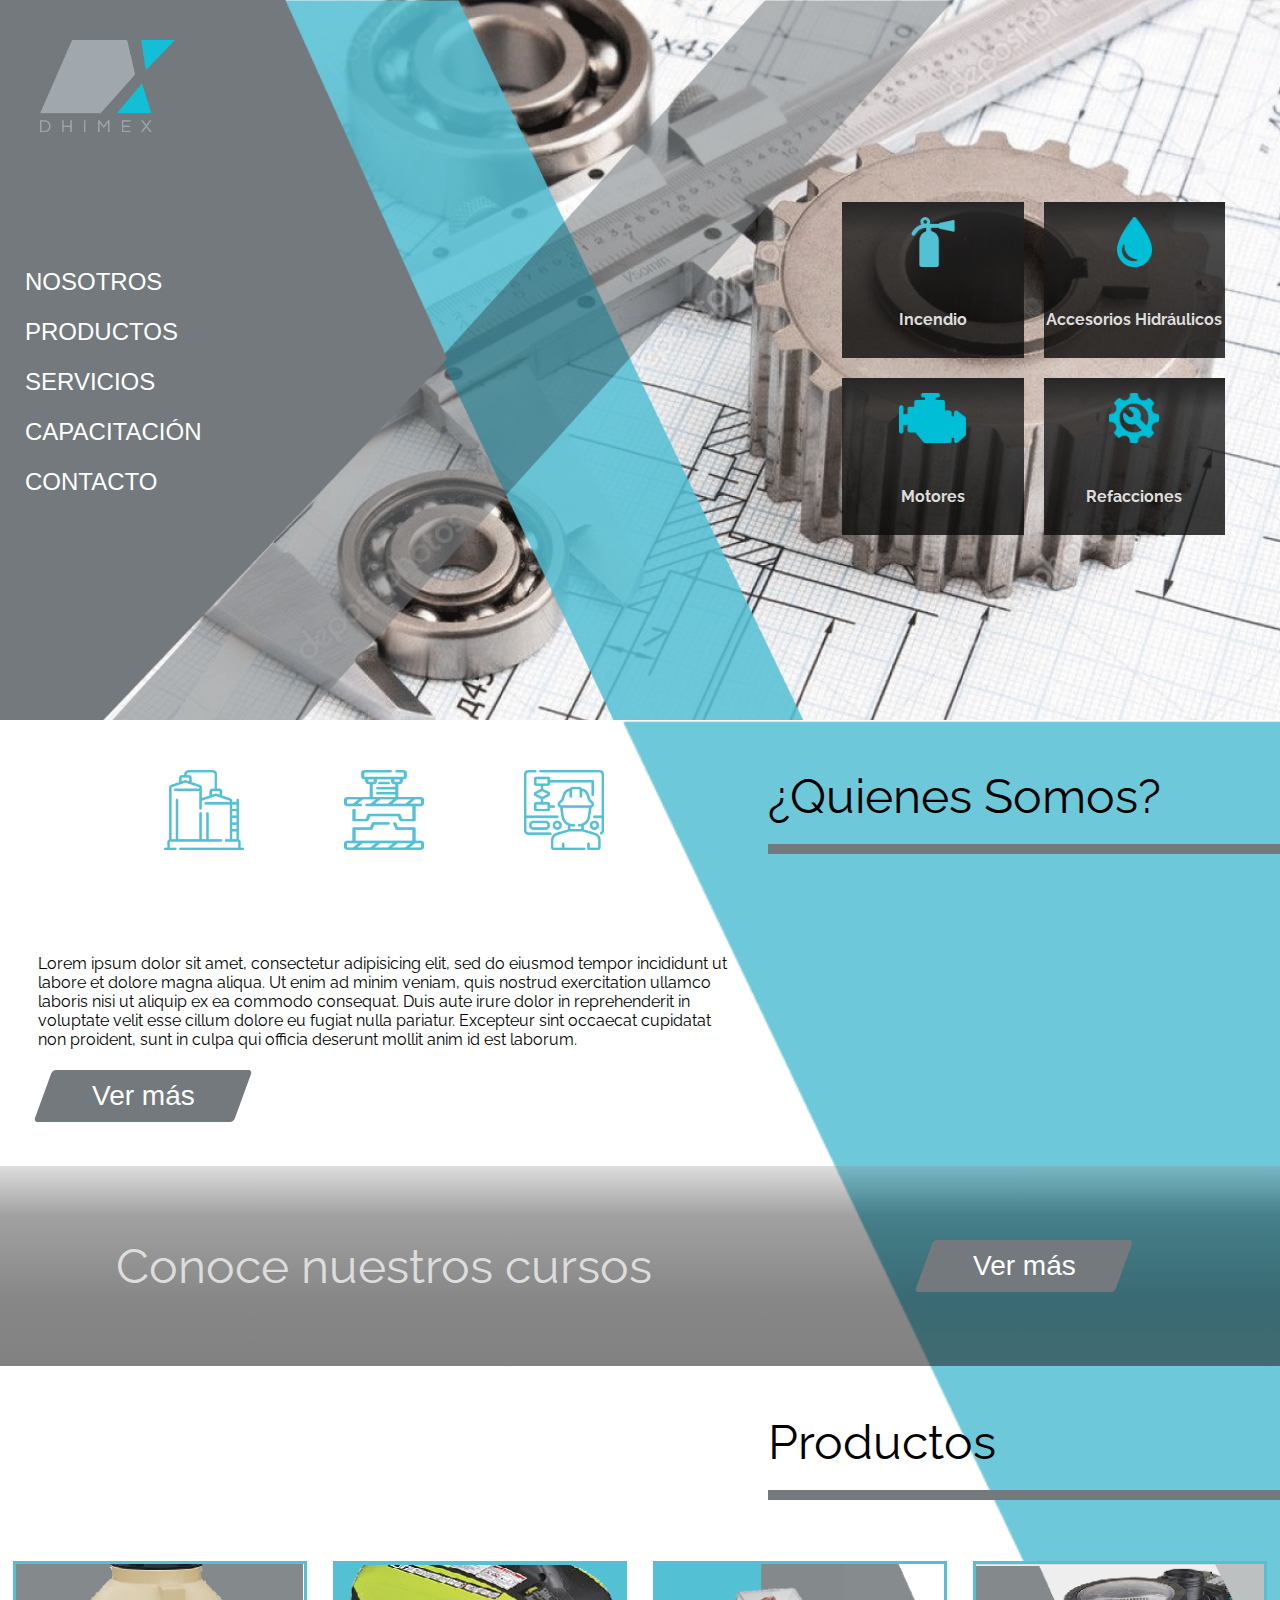
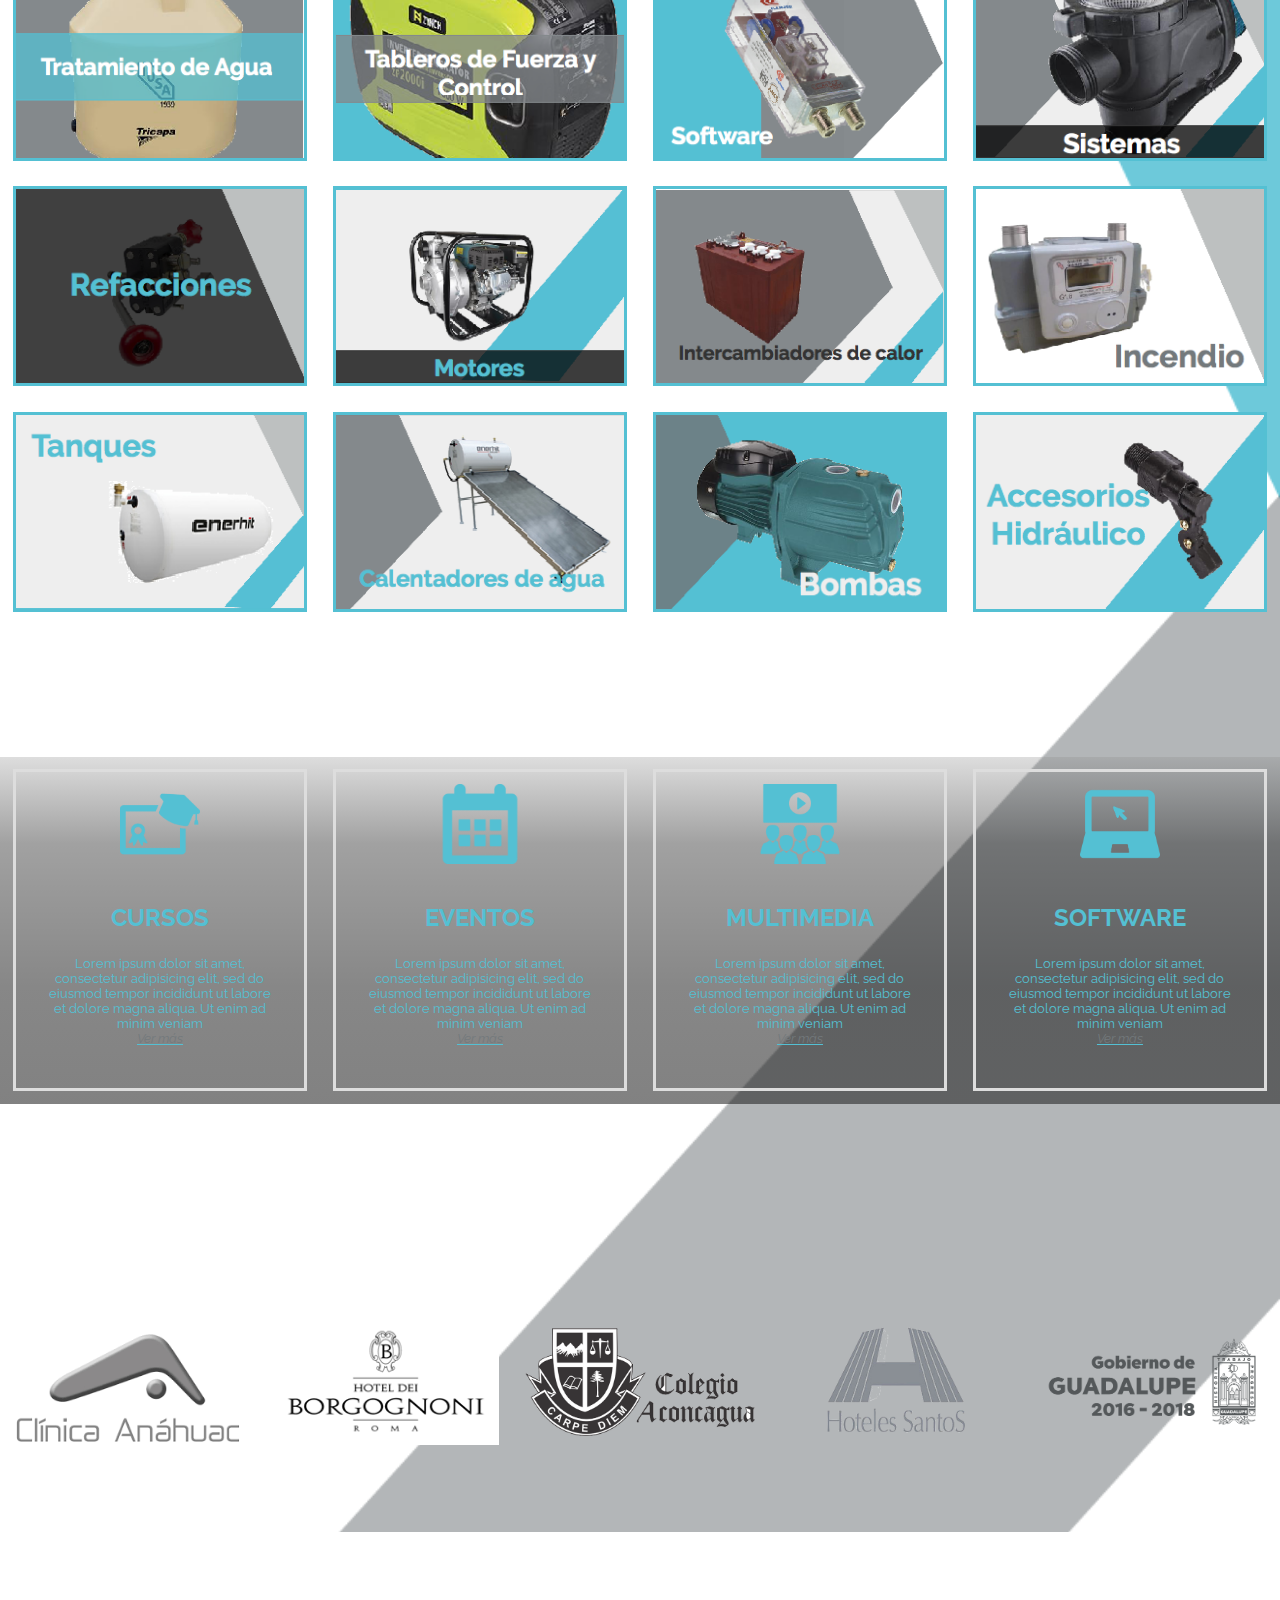
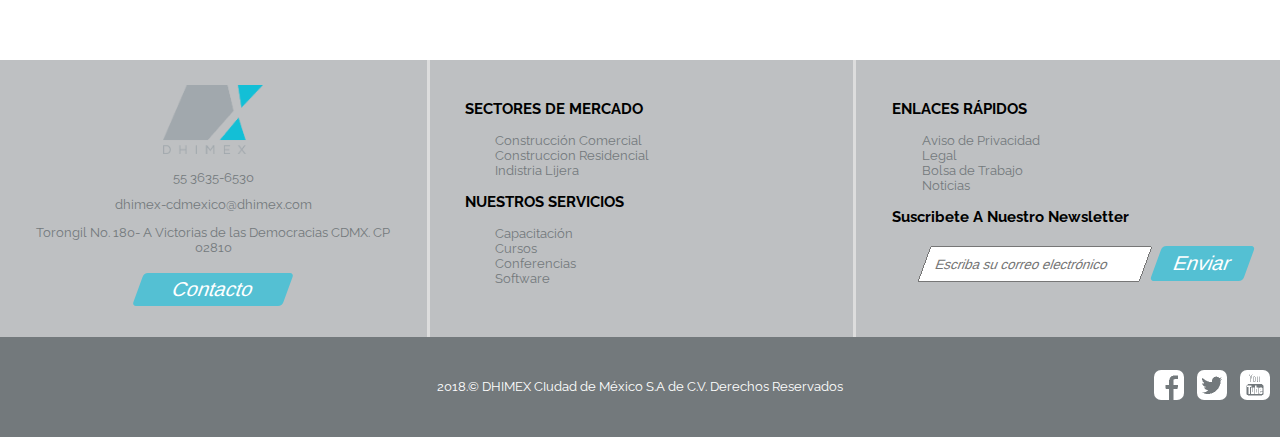
==== commit 7d3fac03: "CABMIOS FORM" ====
--- a/index.html
+++ b/index.html
@@ -102,8 +102,7 @@
 
 				</div>
 				<div class="BannerBoton">
-					<button class="button" style="vertical-align:middle"><span>Ver más </span></button>
-
+					<a href="capacitacion.php"><button class="button" style="vertical-align:middle"><span>Ver más </span></button></a>
 				</div>
 			</div>
 		</div>
@@ -214,7 +213,8 @@
 					<p>55 3635-6530</p>
 					<p>dhimex-cdmexico@dhimex.com</p>
 					<p>Torongil No. 180- A Victorias de las Democracias CDMX. CP 02810</p>
-					<a href="contacto.html#form" title="Contactar a DHIMEX"><button class="buttonPie" style="vertical-align:middle"><span>Contacto </span></button></a>
+					<a href="contacto.html#form" title="Contactar a DHIMEX">
+						<button class="buttonPie" style="vertical-align:middle"><span class="txtBTN">Contacto </span></button></a>
 				</div>
 				<div class="ContLinksPie borderPie">
 					<h3 class="titlePlie">SECTORES DE MERCADO</h3>
--- a/style/style.css
+++ b/style/style.css
@@ -264,6 +264,11 @@
   transition: all 0.5s;
   cursor: pointer;
   margin: 5px;
+	-webkit-transform: skew(-20deg);
+	-moz-transform: skew(-20deg);
+	-ms-transform: skew(-20deg);
+	-o-transform: skew(-20deg);
+	transform: skew(-20deg);
 }
 
 .button span {
@@ -271,6 +276,19 @@
   display: inline-block;
   position: relative;
   transition: 0.5s;
+	-webkit-transform: skew(20deg);
+	-moz-transform: skew(20deg);
+	-ms-transform: skew(20deg);
+	-o-transform: skew(20deg);
+	transform: skew(20deg);
+}
+
+.buttonPie span{
+	-webkit-transform: skew(20deg);
+	-moz-transform: skew(20deg);
+	-ms-transform: skew(20deg);
+	-o-transform: skew(20deg);
+	transform: skew(20deg);
 }
 
 .button span:after {
@@ -499,6 +517,11 @@
     transition: all 0.5s;
     cursor: pointer;
     margin: 5px;
+		-webkit-transform: skew(-20deg);
+		-moz-transform: skew(-20deg);
+		-ms-transform: skew(-20deg);
+		-o-transform: skew(-20deg);
+		transform: skew(-20deg);
 }
 
 .buttonPie:hover{
@@ -526,6 +549,11 @@
     padding-right: 10px;
     outline: none;
     margin: 5px;
+		-webkit-transform: skew(-20deg);
+		-moz-transform: skew(-20deg);
+		-ms-transform: skew(-20deg);
+		-o-transform: skew(-20deg);
+		transform: skew(-20deg);
 }
 
 .input-field:focus {
@@ -1819,7 +1847,6 @@
 .btnCurso{
     display: inline-block;
     border-radius: 0px;
-
     border: none;
     color: #FFFFFF;
     text-align: center;
@@ -1829,6 +1856,11 @@
     height: 100%;
     transition: all 0.5s;
     margin: 0px;
+		-webkit-transform: skew(0deg);
+		-moz-transform: skew(0deg);
+		-ms-transform: skew(0deg);
+		-o-transform: skew(0deg);
+		transform: skew(0deg);
 }
 .imgT {
     width: 25px;
@@ -2116,7 +2148,7 @@
     }
 
     .imgCuenta {
-        width: 15%;        
+        width: 15%;
         margin: 0% 1% 0% 1%;
     }
 
@@ -2134,7 +2166,7 @@
             margin-left: 5%;
             padding-top: 1%;
         }
-        
+
 
     .ContProd {
         width: 94%;
@@ -2189,4 +2221,3 @@
 @media (min-width:300px) and (max-width:700px) {
 
 }
-
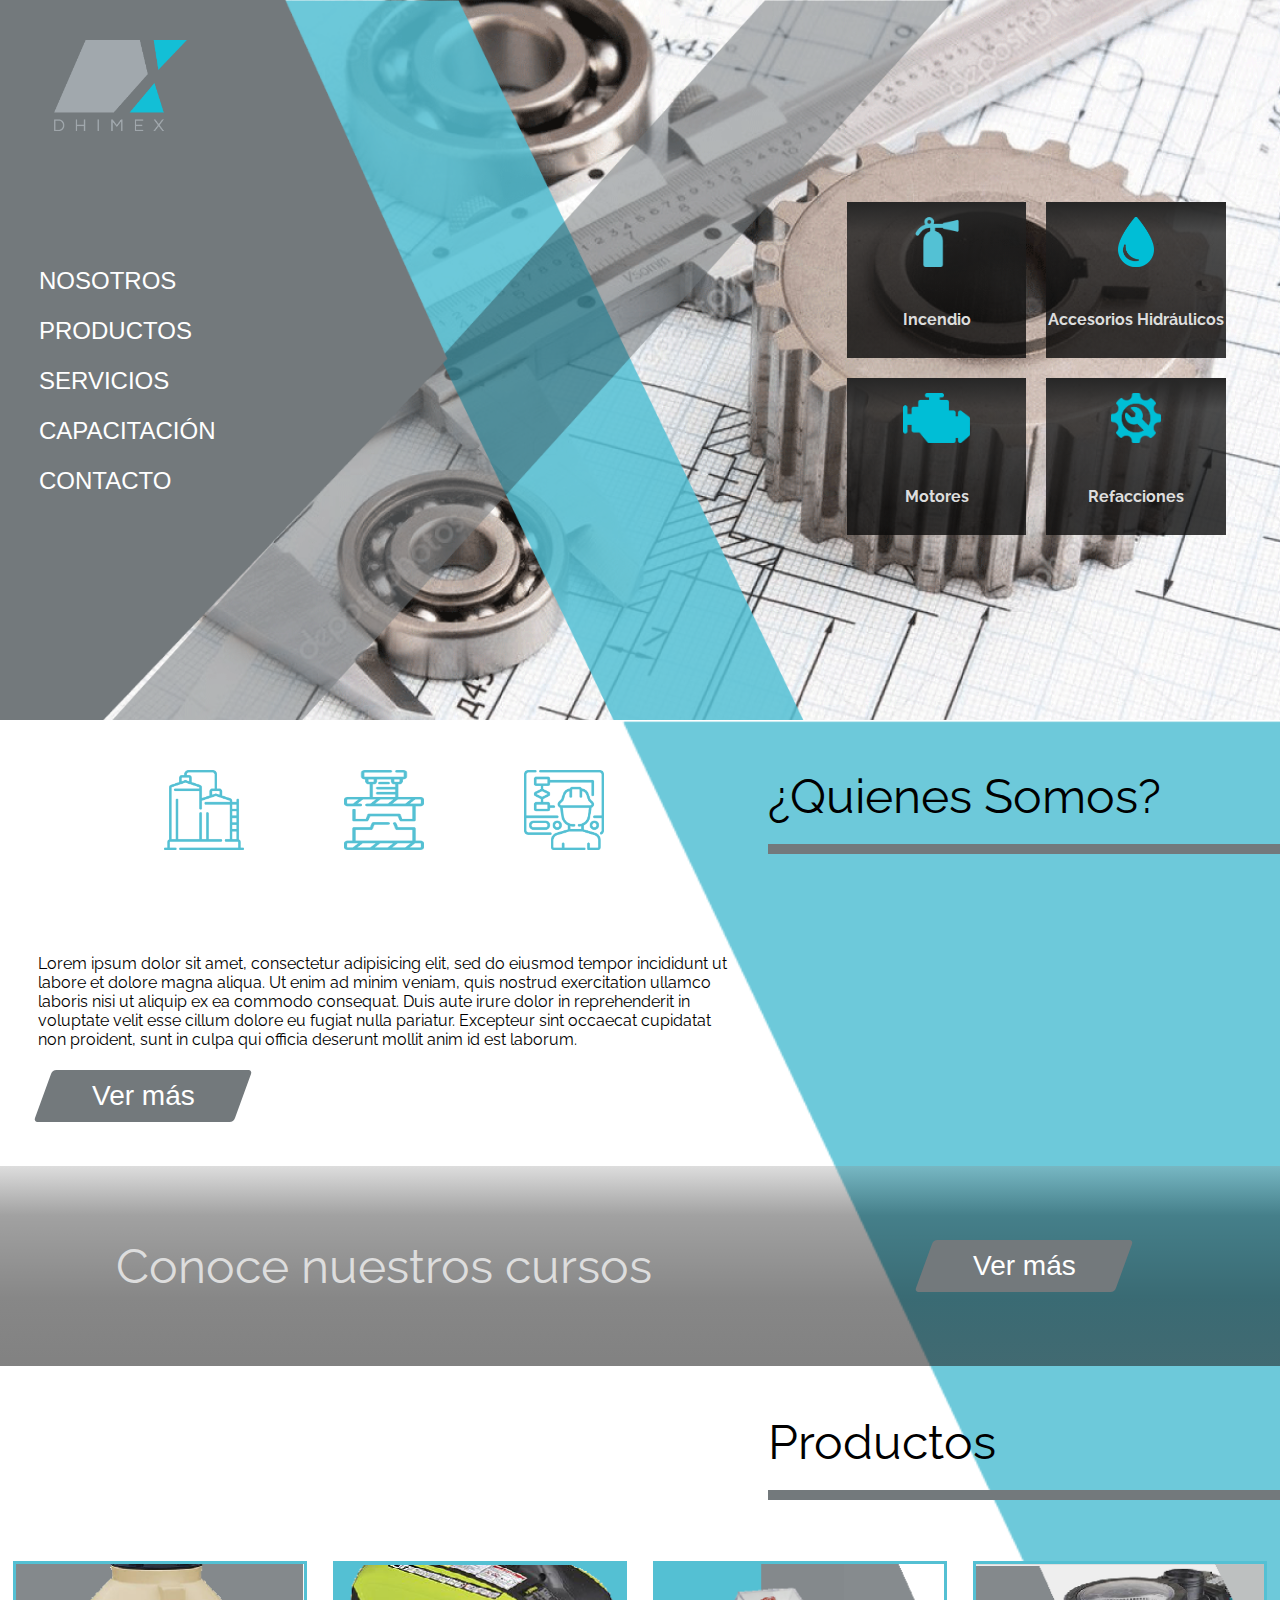
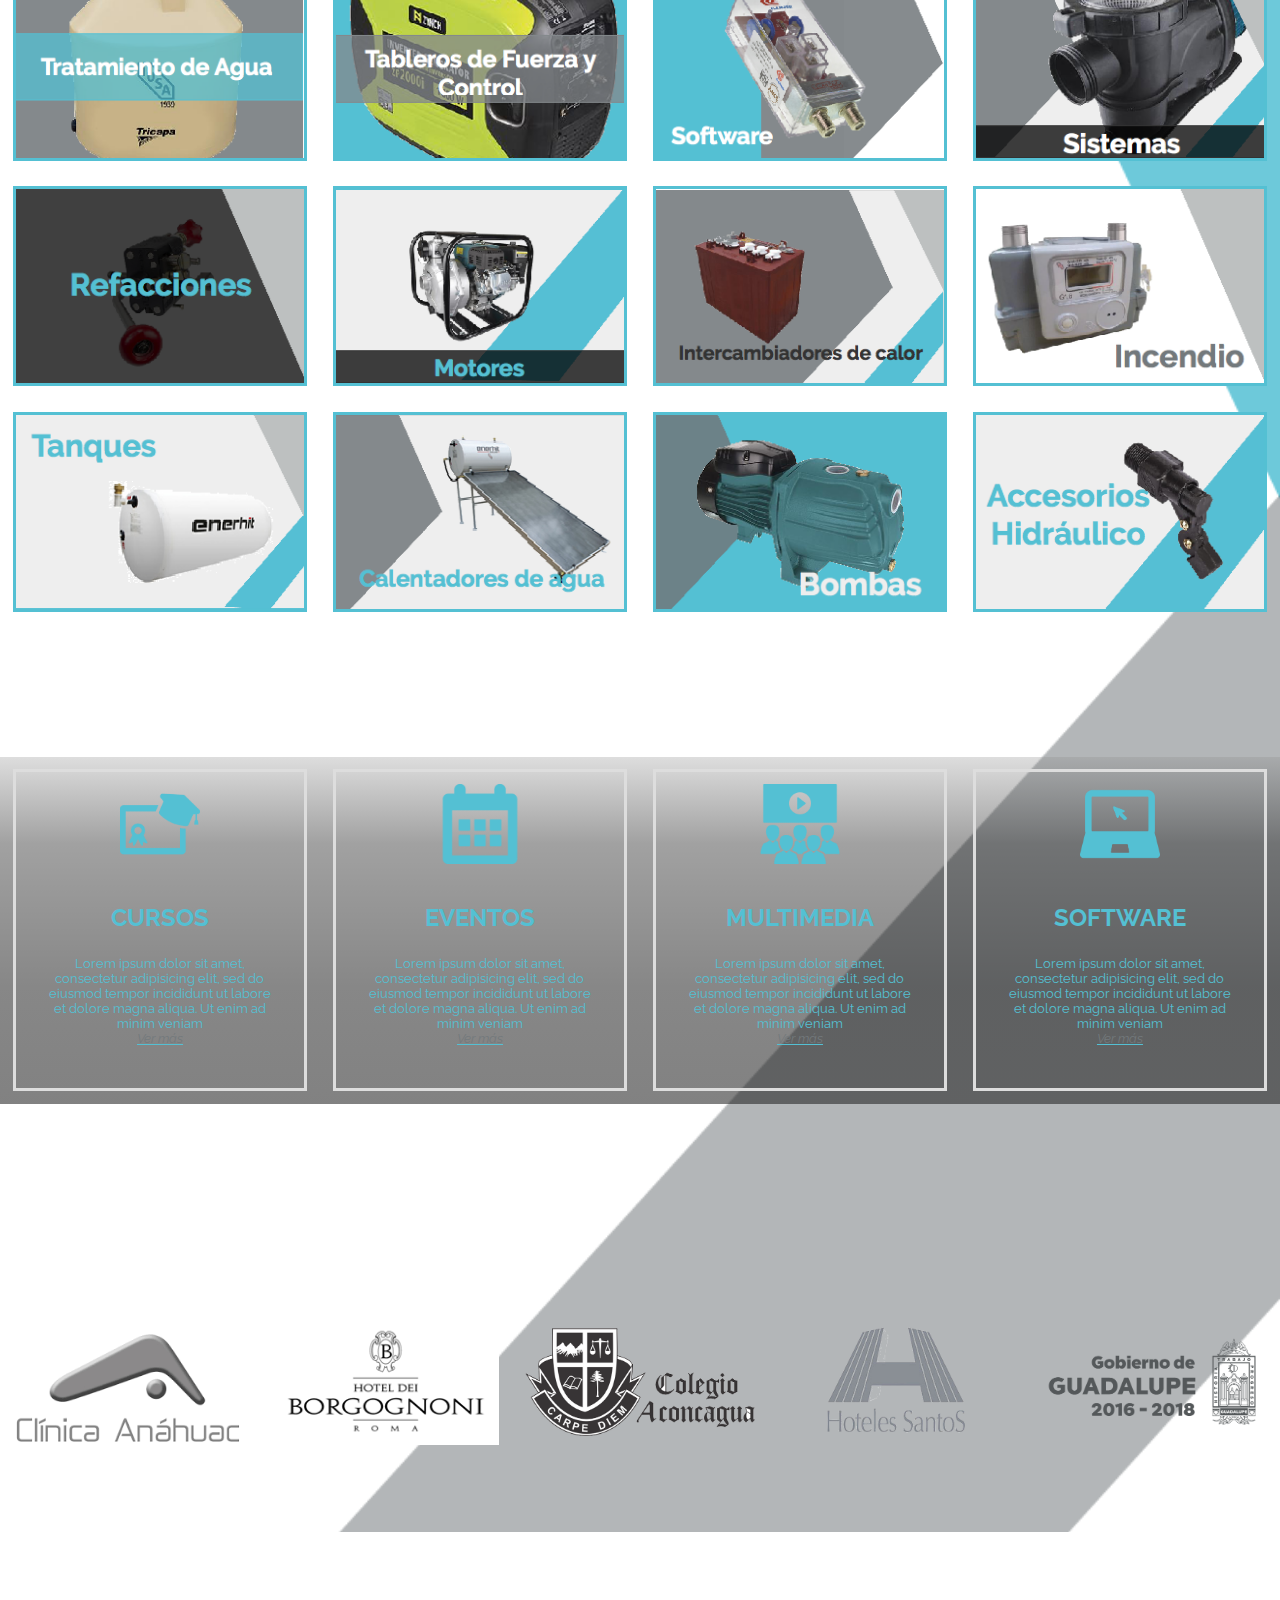
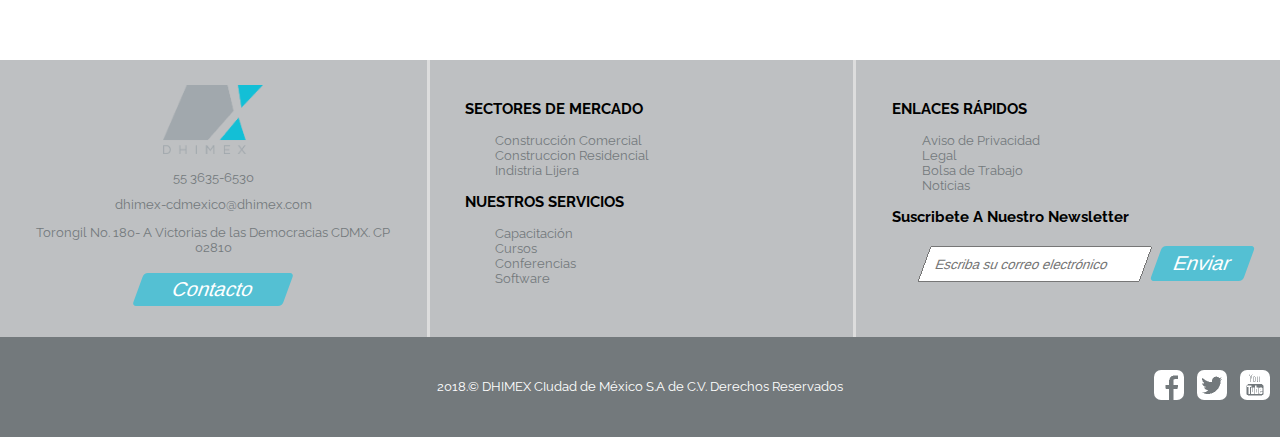
==== commit b2de3ff1: "ADAPTATIVE MOBILE" ====
--- a/index.html
+++ b/index.html
@@ -6,13 +6,84 @@
 	<title>DHIMEX - Inicio</title>
 	<link rel="stylesheet" href="style/style.css">
 	<link href="https://fonts.googleapis.com/css?family=Raleway" rel="stylesheet">
+	<meta name="format-detection" content="telephone=no">
+	<meta name="viewport" content="width=device-width, initial-scale=1">
+
+	<style>
+
+
+	.sidenav1 {
+		height: 100%;
+    width: 0;
+    position: fixed;
+    z-index: 3;
+    top: 0;
+    left: 0;
+    background-color: #000000e8;
+    overflow-y: hidden;
+    transition: 0.5s;
+    padding-top: 20%;
+    text-align: center;
+	}
+
+	.sidenav1 a {
+	    padding: 0px 0px 10% 0px;
+	    text-decoration: none;
+	    font-size: 2em;
+	    color: var(--aqua);
+	    display: block;
+	    transition: 0.3s;
+	}
+
+	.sidenav1 a:hover {
+	    color: #f1f1f1;
+	}
+
+	.sidenav1 .closebtn {
+	    position: absolute;
+	    top: 0;
+	    right: 20px;
+	    font-size: 5em;
+	    margin-left: 50px;
+	}
+
+	#main1 {
+	    transition: margin-left .5s;
+	}
+
+
+	.MenuBar{
+		font-size: 5em;
+		cursor: pointer;
+		position: fixed;
+		display: inline;
+		z-index: 4;
+	}
+	</style>
+
+
+
 </head>
 <body>
+	<div id="mySidenav1" class="sidenav1">
+  <a href="javascript:void(0)" class="closebtn" onclick="closeNav()">&times;</a>
+  <a href="about.html">NOSOTROS</a>
+  <a href="productos.php">PRODUCTOS</a>
+  <a href="servicios.html">SERVICIOS</a>
+  <a href="capacitacion.php">CAPACITACIÓN</a>
+  <a href="contacto.html">CONTACTO</a>
+</div>
+
+
+
 	<header id="header">
-		<div  class="header">
+		<div id="main1"  >
+
+		</div>
+		<div class="header">
+			<span class="MenuSpan" onclick="openNav()">&#9776;</span>
 			<div class="ContMenu">
 				<img class="PentaDhimex" src="image/penta-min.png" alt="Pentagono Dhimex">
-
 				<div class="Contlogo">
 					<img class="logoHeader" src="image/logo-dhimex.png" alt="Logo Dhimex">
 				</div>
@@ -193,9 +264,6 @@
 			</div>
 		</div>
 		<div class="ContCuentas">
-
-
-
 			<img class="imgCuenta" src="image/cuentas/1.png">
 			<img class="imgCuenta" src="image/cuentas/2.png">
 			<img class="imgCuenta" src="image/cuentas/3.png">
@@ -261,5 +329,20 @@
 			</div>
 		</div>
 	</footer>
+
+	<script>
+	function openNav() {
+	    document.getElementById("mySidenav1").style.width = "300px";
+	    document.getElementById("main1").style.marginLeft = "300px";
+	    document.body.style.backgroundColor = "rgba(0,0,0,0.4)";
+	}
+
+	function closeNav() {
+	    document.getElementById("mySidenav1").style.width = "0";
+	    document.getElementById("main1").style.marginLeft= "0";
+	    document.body.style.backgroundColor = "white";
+	}
+	</script>
+
 </body>
 </html>
--- a/style/style.css
+++ b/style/style.css
@@ -23,7 +23,7 @@
 	font-family: 'Raleway', sans-serif;
 	display: contents;
 	overflow-x: hidden;
-    background-color: var(--whitteSolid) !important;
+    background-color: var(--whitteSolid);
 }
 
 * {
@@ -114,6 +114,7 @@
     justify-content: center;
     align-items: center;
     margin-top: 15%;
+		z-index: 1;
 }
 .cont2Link{
     width: 90%;
@@ -2100,7 +2101,7 @@
     }
 }
 
-@media (min-width:861px) and (max-width:1024px) and (orientation: portrait) {
+@media  (min-width:470px) and (max-width:860px) {
     .header {
         height: 65%;
     }
@@ -2123,16 +2124,24 @@
     }
 
     .ContLinksMenu {
-        width: 30%;
-        height: 60%;
-        margin-top: 26%;
-        margin-left: 15%;
+			width: 30%;
+	    height: auto;
+	    margin-top: 10%;
+	    margin-left: 5%;
     }
 
     .cont2Link {
         margin-bottom: 25px;
         display: block;
     }
+		.ContBannerServ {
+    background: url(../image/banner2Services.jpg) center no-repeat;
+    background-size: cover;
+}
+.ContBanner {
+    background: url(../image/banner1Machines.jpg) center no-repeat;
+    background-size: cover;
+}
 
     #contenido {
         margin-top: -35vh;
@@ -2155,13 +2164,22 @@
     .ContBelive {
         height: 900px;
     }
-    .TittleBelive {
-        position: absolute;
-        top: 15%;
-    }
+		.TittleBelive {
+		    position: relative;
+		    top: 15%;
+		    width: 100%;
+		    height: 450px;
+		    position: absolute;
+		    right: 0px;
+		}
+		.Panel1, .Panel2 {
+		    right: 100%;
+		    width: 83%;
+		    height: 300px;
+		}
 
     .containerLogo {
-            width: 20%;
+    				width: 10%;
             height: 80%;
             margin-left: 5%;
             padding-top: 1%;
@@ -2173,11 +2191,11 @@
         margin-left: 3%;
         margin-right: 3%;
     }
-    .topnav a {
-        margin-top: 41px;
-        padding: 10px 13px;
-        font-size: 1.3em;
-    }
+		.topnav a {
+	    margin-top: 49px;
+  		padding: 14px 10px;
+	    font-size: .9em;
+		}
 
     .sidenav {
         width: 25%;
@@ -2214,10 +2232,271 @@
         display: block;
     }
 }
-
-/* ++++++++++++++++++++++++++++++ RESPONSIVE ++++++++++++
-    *******************     PARA IPADS / TABLETAS      */
-    /*TABLET HORIZONTAL*/
-@media (min-width:300px) and (max-width:700px) {
-
-}
+/*Portatil de forma vertical */
+@media screen and (max-width:669px), and (orientation: portrait){
+	.ContMenu {
+    display: none;
+	}
+	.MenuSpan{
+		display: grid;
+	}
+	.ContX {
+	    width: 5%;
+	}
+	.ContLinksMenu {
+	    position: absolute;
+	    width: 60%;
+	    height: 100%;
+	    /* margin-top: 20%; */
+	    z-index: 1;
+	    right: 0;
+	}
+	.cont2Link {
+	    display: block;
+	}
+	.MenuSpan {
+	    font-size: 2em;
+	    cursor: pointer;
+	    display: flex;
+	    margin-left: 5%;
+	    margin-top: 5%;
+	    color: var(--aqua);
+			z-index: 2;
+	}
+	.ContAboutText {
+	    width: 100%;
+	}
+	.imgAbout {
+	    margin-left: 25px;
+	    margin-right: 0px;
+	    width: 60px;
+	    height: 60px;
+	}
+	.ContTiitle {
+	    width: 100%;
+	    position: absolute;
+	    top: 30px;
+	}
+.txtAbout {
+    text-align: center;
+    font-size: 2em;
+}
+.ContBanner {
+    background: url(../image/banner1Machines.jpg) center no-repeat;
+    background-size: cover;
+		margin-top: 50px;
+margin-bottom: 50px;
+}
+.contMyBanner {
+    display: block;
+		    height: auto;
+}
+.BannerTxt {
+    width: 100%;
+}
+.txtBannerInfo {
+    font-size: 2em;
+}
+.BannerBoton {
+    width: 100%;
+}
+.ContTiitleProductos {
+    width: 100%;
+}
+.contHijoServ {
+    -moz-box-sizing: border-box;
+    width: 98%;
+    height: 260px;
+    border: 3px solid var(--google);
+}
+.imgServices {
+    margin: 0px;
+    width: 70px;
+    height: 70px;
+}
+.ContBannerServ {
+    background: url(../image/banner2Services.jpg) center no-repeat;
+    background-size: cover;
+}
+
+	.ContQuienes {
+	    display: block;
+	}
+	.ContEnlaces {
+	    height: 100%;
+	    display: grid;
+	    position: relative;
+	}
+	.ContLinksPie {
+	    width: 100%;
+	}
+	.news {
+	    margin-left: 5%;
+		}
+		.ContCopy {
+	    width: 100%;
+	    height: 300px;
+	    display: block;
+	}
+	.contRedesFooter {
+	    position: relative;
+	    right: 0px;
+	    text-align: center;
+	    margin: 25px;
+	}
+	.ContCopy {
+    width: 100%;
+    height: auto;
+    display: block;
+    text-align: center;
+    position: relative;
+}
+	#contenido {
+	    background-color: var(--whitteSolid) !important;
+			background: red;
+	    margin-top: -20vh;
+	}
+
+	.tTittle {
+		font-size: 1.5em;
+    text-align: center;
+	}
+	.ContMisVis {
+	    height: auto;
+    display: grid;
+	}
+	.mision, .vision {
+	    width: 100%;
+	}
+	.tittleBold {
+	    padding-right: 0px;
+	    text-align: center;
+	}
+	.TittleBelive {
+    width: 100%;
+    height: 100%;
+    position: relative;
+    right: 0px;
+    top: 0px;
+}
+.tTxtBelive {
+    text-align: center;
+    padding-right: 0px;
+    margin-top: 20px;
+}
+.Belive {
+    margin: 0px;
+    margin-top: 0px;
+    width: 100%;
+    height: auto;
+    position: relative;
+}
+.ContVAC {
+    display: block;
+}
+.ContVideo {
+    width: 100%;
+}
+.ContAliCon {
+    width: 100%;
+    height: auto;
+}
+.triangulo-top,.triangulo-botton {
+    display: none;
+}
+
+.Panel1, .Panel2 {
+    right: 0px;
+    width: 100%;
+    height: auto;
+}
+.txtAli, .txtCon {
+    padding: 10%;
+    width: 80%;
+}
+
+#myBtnFilContainer {
+    display: grid;
+}
+.container {
+    width: 90%;
+    margin-right: 0px;
+    margin-top: 20px;
+}
+.filterDiv {
+    width: 98%;
+}
+
+.ContFiltros {
+    width: 100%;
+    justify-content: center;
+}
+.ContProd {
+    width: 100%;
+    margin-left: 0px;
+    margin-right: 0px;
+}
+
+.ac-container label {
+    display: grid;
+	}
+
+	.panel {
+	    overflow-x: scroll;
+	    position: relative;
+	    width: 200%;
+	}
+
+	.ac-container input:checked ~ article.ac-small {
+    height: auto;
+    width: 100%;
+    overflow: auto;
+    position: relative;
+}
+
+.ContService {
+    display: block;
+}
+.IMGServ, .ContTxtServ2 {
+    width: 100%;
+}
+.tService {
+    font-size: 2em;
+}
+.txtCV {
+    padding: 20px;
+    width: 100%;
+    height: 100%;
+		display: block;
+}
+.pnl{
+	width: 100%;
+	height: 100%;
+}
+.txtTCV {
+    font-size: 1em;
+    align-items: center;
+}
+.imgGrafica {
+    width: 100%;
+    height: 100%;
+}
+.sidenav {
+    display: none;
+}
+
+.contTContacto {
+    width: 100%;
+    height: auto;
+		display: block;
+}
+
+}
+
+
+/*
+.MenuSpan{
+	z-index: -1;
+}
+
+*/
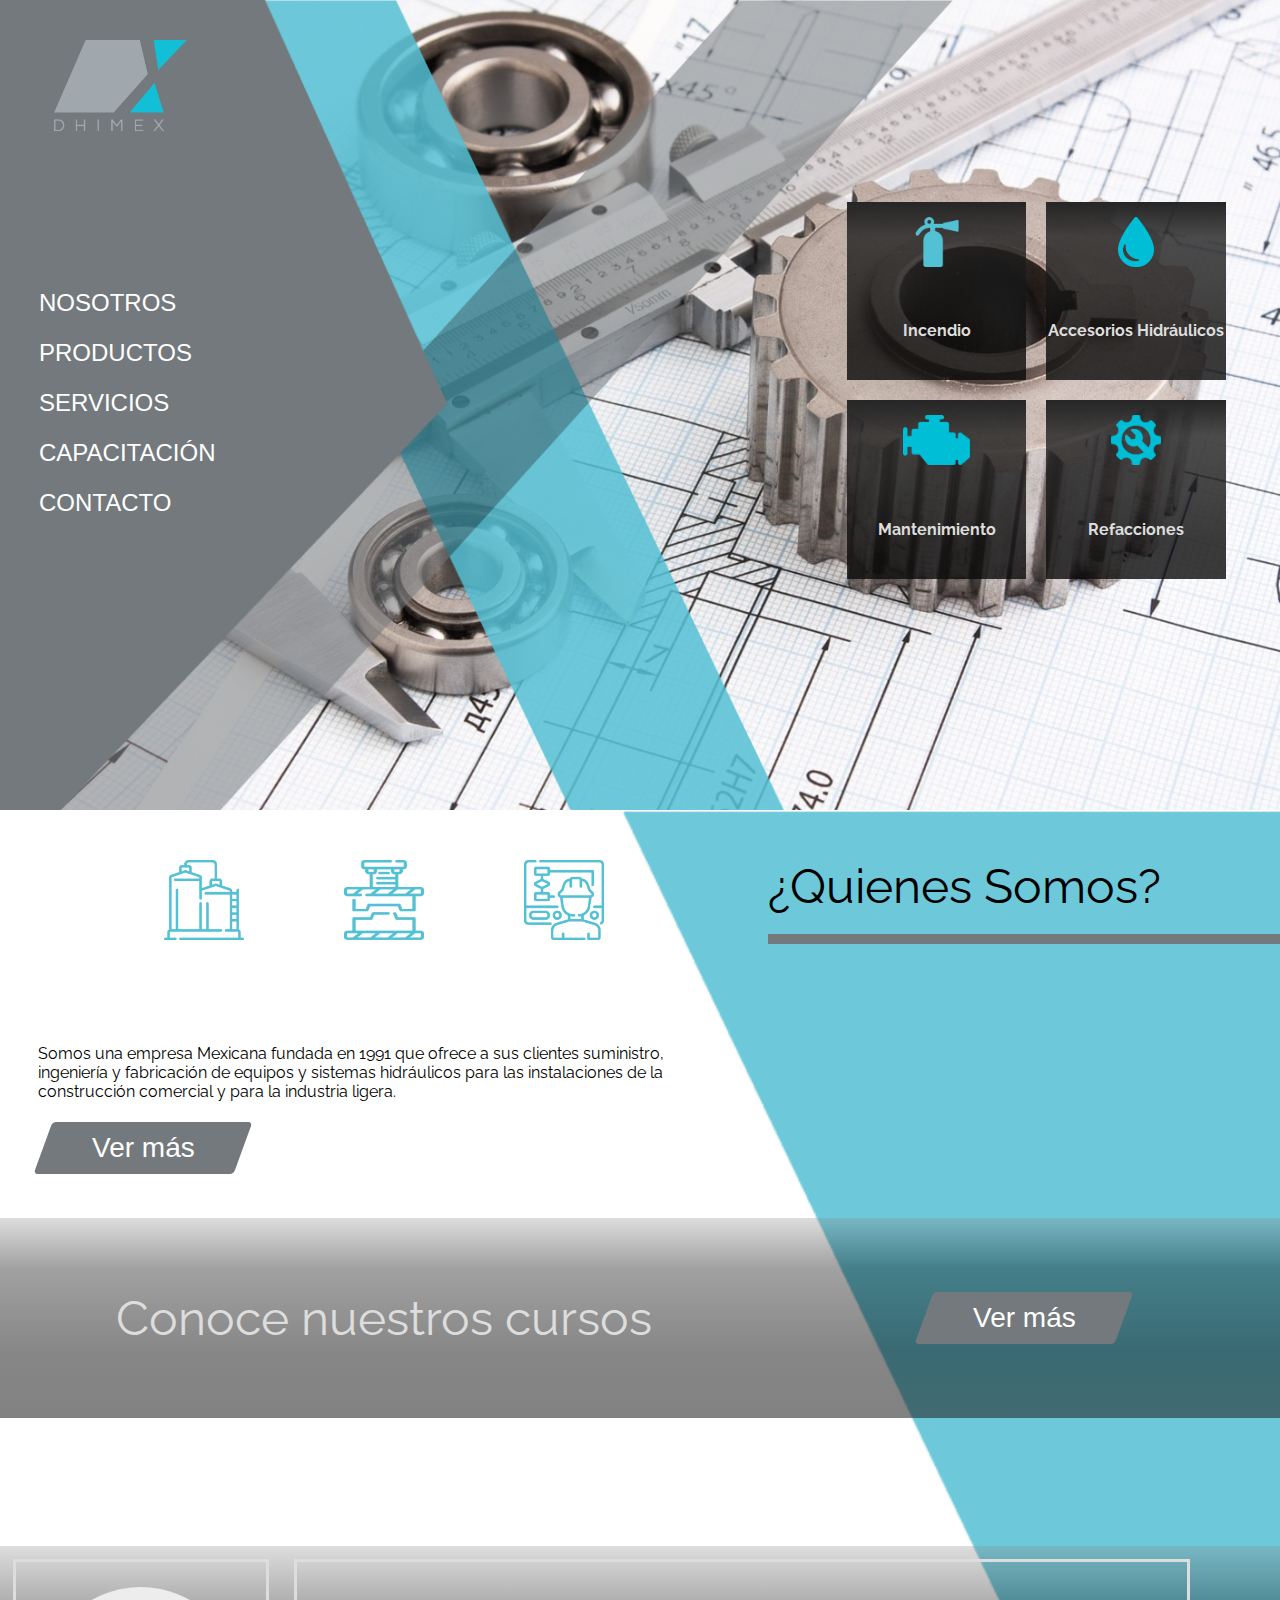
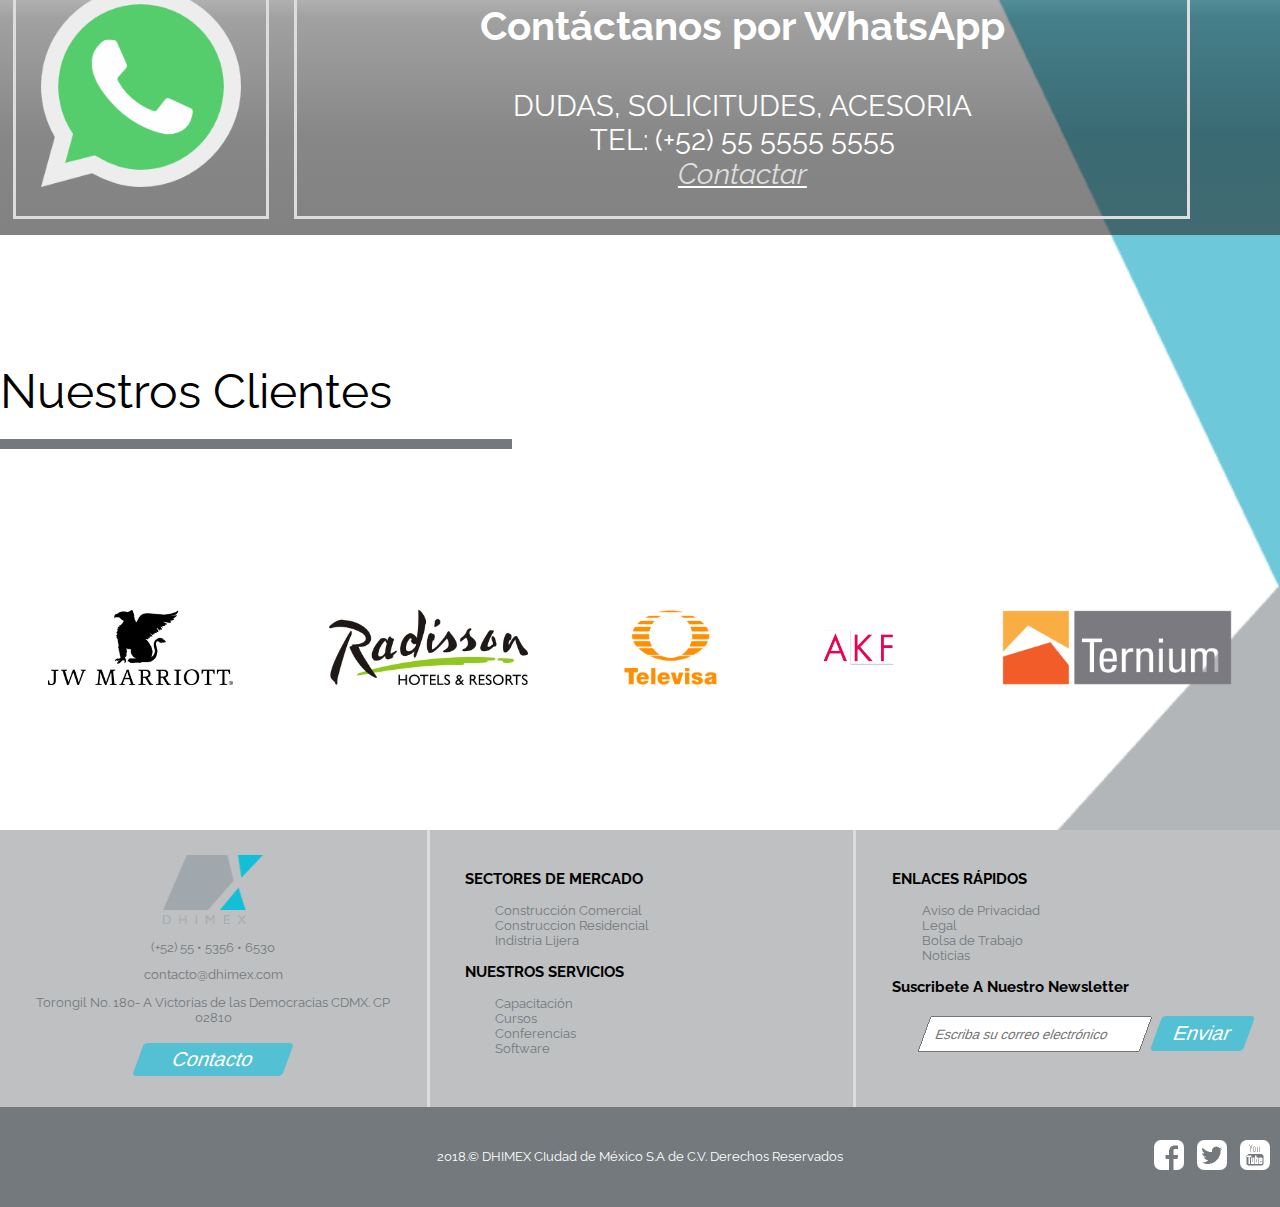
==== commit 67304a11: "CURSOS" ====
--- a/index.html
+++ b/index.html
@@ -9,73 +9,19 @@
 	<meta name="format-detection" content="telephone=no">
 	<meta name="viewport" content="width=device-width, initial-scale=1">
 
-	<style>
-
-
-	.sidenav1 {
-		height: 100%;
-    width: 0;
-    position: fixed;
-    z-index: 3;
-    top: 0;
-    left: 0;
-    background-color: #000000e8;
-    overflow-y: hidden;
-    transition: 0.5s;
-    padding-top: 20%;
-    text-align: center;
-	}
-
-	.sidenav1 a {
-	    padding: 0px 0px 10% 0px;
-	    text-decoration: none;
-	    font-size: 2em;
-	    color: var(--aqua);
-	    display: block;
-	    transition: 0.3s;
-	}
-
-	.sidenav1 a:hover {
-	    color: #f1f1f1;
-	}
-
-	.sidenav1 .closebtn {
-	    position: absolute;
-	    top: 0;
-	    right: 20px;
-	    font-size: 5em;
-	    margin-left: 50px;
-	}
-
-	#main1 {
-	    transition: margin-left .5s;
-	}
-
-
-	.MenuBar{
-		font-size: 5em;
-		cursor: pointer;
-		position: fixed;
-		display: inline;
-		z-index: 4;
-	}
-	</style>
-
-
-
 </head>
 <body>
 	<div id="mySidenav1" class="sidenav1">
   <a href="javascript:void(0)" class="closebtn" onclick="closeNav()">&times;</a>
+	<div class="Contlogo">
+		<img class="logoHeader" src="image/logo-dhimex.png" alt="Logo Dhimex">
+	</div>
   <a href="about.html">NOSOTROS</a>
   <a href="productos.php">PRODUCTOS</a>
   <a href="servicios.html">SERVICIOS</a>
   <a href="capacitacion.php">CAPACITACIÓN</a>
   <a href="contacto.html">CONTACTO</a>
 </div>
-
-
-
 	<header id="header">
 		<div id="main1"  >
 
@@ -123,7 +69,7 @@
 							<img class="imgBannerHome" src="icons/motor.png">
 						</div>
 						<div class="tiitleLink">
-							<strong>Motores</strong>
+							<strong>Mantenimiento</strong>
 						</div>
 					</div>
 					<div class="contLink colorDegradado">
@@ -149,12 +95,7 @@
 				</div>
 				<div class="ContTxtAbout">
 					<p class="">
-						Lorem ipsum dolor sit amet, consectetur adipisicing elit, sed do eiusmod
-						tempor incididunt ut labore et dolore magna aliqua. Ut enim ad minim veniam,
-						quis nostrud exercitation ullamco laboris nisi ut aliquip ex ea commodo
-						consequat. Duis aute irure dolor in reprehenderit in voluptate velit esse
-						cillum dolore eu fugiat nulla pariatur. Excepteur sint occaecat cupidatat non
-						proident, sunt in culpa qui officia deserunt mollit anim id est laborum.
+						Somos una empresa Mexicana fundada en 1991 que ofrece a sus clientes suministro, ingeniería y fabricación de equipos y sistemas hidráulicos para las instalaciones de la construcción comercial y para la industria ligera.
 					</p>
 					<button class="button" style="vertical-align:middle"><span>Ver más </span></button>
 				</div>
@@ -178,6 +119,7 @@
 			</div>
 		</div>
 		<div class="ContProductos">
+			<!-- LISTA DE PRODUCOS NO DISPONILE
 			<div class="ContTiitleProductos">
 				<p class="txtAbout oriR">
 					Productos
@@ -221,56 +163,75 @@
 					<img class="imagenAjustada" src="image/imgDivs/12.png">
 				</div>
 			</div>
-
+		-->
 		</div>
 		<div class="ContBannerServ">
 			<div class="FourBanner colorSemiDegradado">
-				<div class="contHijoServ contServiceHijo">
-					<img class="imgServices" src="icons/courses.png">
-					<h3 class="tituloBanner">CURSOS</h3>
-					<p class="detailsServices">
-						Lorem ipsum dolor sit amet, consectetur adipisicing elit, sed do eiusmod tempor incididunt ut labore et dolore magna aliqua. Ut enim ad minim veniam
-						<br>
-						<u><i><a href="#">Ver más</a></i></u>
-					</p>
-				</div>
+
+				<div class="contHijoServ contServiceHijo logoWhats">
+					<img class="imgServices" src="icons/whatsapp.png">
+				</div>
+	
+
+				<div class="contHijoServ contServiceHijo txtWhats">
+					<h3 class="tituloBanner">Contáctanos por WhatsApp</h3>
+					<p class="detailsServices">
+						DUDAS, SOLICITUDES, ACESORIA <br>
+						TEL: (+52) 55 5555 5555
+						<br>
+						<u><i><a class="linkProductos" href="https://wa.me/5555555555" target="_blank">Contactar</a></i></u>
+					</p>
+				</div>
+<!-- BANEER NO DISPONIBLES
 				<div class="contHijoServ contServiceHijo">
 					<img class="imgServices" src="icons/eventos.png">
 					<h3 class="tituloBanner">EVENTOS</h3>
 					<p class="detailsServices">
 						Lorem ipsum dolor sit amet, consectetur adipisicing elit, sed do eiusmod tempor incididunt ut labore et dolore magna aliqua. Ut enim ad minim veniam
 						<br>
-						<u><i><a href="#">Ver más</a></i></u>
-					</p>
-				</div>
-								<div class="contHijoServ contServiceHijo">
+						<u><i><a class="linkProductos" href="#">Ver más</a></i></u>
+					</p>
+				</div>
+				<div class="contHijoServ contServiceHijo">
 					<img class="imgServices" src="icons/multimedia.png">
 					<h3 class="tituloBanner">MULTIMEDIA</h3>
 					<p class="detailsServices">
 						Lorem ipsum dolor sit amet, consectetur adipisicing elit, sed do eiusmod tempor incididunt ut labore et dolore magna aliqua. Ut enim ad minim veniam
 						<br>
-						<u><i><a href="#">Ver más</a></i></u>
-					</p>
-				</div>
-								<div class="contHijoServ contServiceHijo">
+						<u><i><a class="linkProductos" href="#">Ver más</a></i></u>
+					</p>
+				</div>
+				<div class="contHijoServ contServiceHijo">
 					<img class="imgServices" src="icons/software.png">
 					<h3 class="tituloBanner">SOFTWARE</h3>
 					<p class="detailsServices">
 						Lorem ipsum dolor sit amet, consectetur adipisicing elit, sed do eiusmod tempor incididunt ut labore et dolore magna aliqua. Ut enim ad minim veniam
 						<br>
-						<u><i><a href="#">Ver más</a></i></u>
-					</p>
-				</div>
-			</div>
-		</div>
-		<div class="ContCuentas">
-			<img class="imgCuenta" src="image/cuentas/1.png">
-			<img class="imgCuenta" src="image/cuentas/2.png">
-			<img class="imgCuenta" src="image/cuentas/3.png">
-			<img class="imgCuenta" src="image/cuentas/4.png">
-			<img class="imgCuenta" src="image/cuentas/5.png">
-
-		</div>
+						<u><i><a class="linkProductos" href="#">Ver más</a></i></u>
+					</p>
+				</div>
+			-->
+			</div>
+		</div>
+			<div class="ContTiitle">
+				<p class="txtAbout">
+					Nuestros Clientes
+				</p>
+			</div>
+		<div class="containerCuentas">
+          <div class=" ContCuentas area-g0"> <img class="imgCuenta" src="image/cuentas/c1.png" alt="JW MARRIOTT"> </div>
+          <div class=" ContCuentas area-g1"> <img class="imgCuenta" src="image/cuentas/c2.png" alt="RADISSON"> </div>
+          <div class=" ContCuentas area-g2"> <img class="imgCuenta" src="image/cuentas/c3.png" alt="TELEVISA"> </div>
+          <div class=" ContCuentas area-g3"> <img class="imgCuenta" src="image/cuentas/c4.jpg" alt="AKF GROUP"> </div>
+          <div class=" ContCuentas area-g3"> <img class="imgCuenta" src="image/cuentas/c5.png" alt="TERNOUM"> </div>
+          <!--
+          <div class='area-g4'> <img class="imgCuenta" src="image/cuentas/c5.png" alt=""> </div>
+          <div class='area-g5'> <img class="imgCuenta" src="image/cuentas/c6.png" alt=""> </div>
+          <div class='area-g6'> <img class="imgCuenta" src="image/cuentas/c7.png" alt=""> </div>
+          <div class='area-g7'> <img class="imgCuenta" src="image/cuentas/c8.png" alt=""> </div>
+          <div class='area-g8'> <img class="imgCuenta" src="image/cuentas/c9.png" alt=""> </div>
+        -->
+        </div>
 	</section>
 
 	<footer id="footer">
@@ -278,8 +239,8 @@
 			<div class="ContEnlaces">
 				<div class="ContLinksPie">
 					<a href="index.html" "email me"><img class="logoPie" src="image/logo-dhimex.png"></a>
-					<p>55 3635-6530</p>
-					<p>dhimex-cdmexico@dhimex.com</p>
+					<p>(+52) 55 • 5356 • 6530 </p>
+					<p>contacto@dhimex.com</p>
 					<p>Torongil No. 180- A Victorias de las Democracias CDMX. CP 02810</p>
 					<a href="contacto.html#form" title="Contactar a DHIMEX">
 						<button class="buttonPie" style="vertical-align:middle"><span class="txtBTN">Contacto </span></button></a>
@@ -330,19 +291,7 @@
 		</div>
 	</footer>
 
-	<script>
-	function openNav() {
-	    document.getElementById("mySidenav1").style.width = "300px";
-	    document.getElementById("main1").style.marginLeft = "300px";
-	    document.body.style.backgroundColor = "rgba(0,0,0,0.4)";
-	}
-
-	function closeNav() {
-	    document.getElementById("mySidenav1").style.width = "0";
-	    document.getElementById("main1").style.marginLeft= "0";
-	    document.body.style.backgroundColor = "white";
-	}
-	</script>
+<script src="js/effects.js"></script>
 
 </body>
 </html>
--- a/style/style.css
+++ b/style/style.css
@@ -89,9 +89,9 @@
 
 .header{
 	width: 100%;
-	height: 80%;
-    position: relative;
-    background: url(../image/fondo-header.png) center no-repeat;
+	height: 90%;
+    position: relative;
+    background: url(../image/fondo-header.jpg) center no-repeat;
     background-size: cover;
 	display: flex;
 }
@@ -129,6 +129,16 @@
 	color: var(--textHover);
     display: block;
 }
+.contLink:hover {
+    margin: 0px;
+}
+
+
+.containerCuentas {
+    width: 100%;
+    display: grid;
+    grid-template-columns: auto auto auto auto auto;
+}
 
 .imgLink, .tiitleLink{
 	margin-top: 15px;
@@ -137,6 +147,7 @@
 	align-items: center;
 	vertical-align: middle;
 }
+
 
 .Contlogo{
 	width: 70%;
@@ -196,7 +207,7 @@
     background-size: cover;
     /* margin: 24px; */
     display: block;
-    margin-top: -20vh;
+    margin-top: -10vh;
 }
 
 .ContQuienes{
@@ -377,15 +388,23 @@
     float: left;
     border: 3px solid var(--aqua);
 }
+
+.logoWhats{
+        width: 20%;
+}
+.txtWhats{
+        width: 70%;
+}
+
 .FourBanner{
 	width: 100%;
 	height: auto;
 }
 .contServiceHijo{
 	border: 3px solid var(--textHover);
-	height: auto;
+    height: 90%;
 	display: block;
-	color: var(--aqua);
+	color: var(--whitteSolid);
 }
 .ContBannerServ{
     margin-top: 10%;
@@ -399,43 +418,47 @@
 }
 
 .tituloBanner{
-	font-size: 1.5em;
+    font-size: 2.5em;
 }
 
 .imgServices {
-    margin: 4%;
-    /* margin-left: 50px; */
-    /* margin-right: 50px; */
-    width: 80px;
-    height: 80px;
+    margin: 10%;
+    width: 80%;
+    height: auto;
 }
 .detailsServices{
-	font-size: .8em;
+    font-size: 1.8em;
     padding-left: 10%;
     padding-right: 10%;
-    padding-bottom: 10%;
+}
+
+.linkProductos{
+    color: var(--textHover) !important;
 }
 
 .ContCuentas{
 	height: 300px;
 }
 
+.yearCourse{
+    width: 100% !important;
+    font-size: 1em !important;
+}
+
 .imgCuenta{
-    height: 100px;
-    -webkit-box-sizing: border-box;
-    -moz-box-sizing: border-box;
-    box-sizing: border-box;
-    /* display: block; */
-    width: 18%;
-    height: auto;
-    margin: 2% 1% 2% 1%;
-    text-align: center;
-    /* font-size: 15px; */
+    width: auto;
+    height: 25%;
+    margin: 5% 5% 5% 5%;
+}
+
+.curList{
+        text-decoration: blink !important;
+    list-style: circle !important;
+}
+.contCounts{
     display: flex;
     justify-content: center;
     align-items: center;
-    float: left;
-    /* border: 3px solid var(--aqua); */
 }
 
 .ContCuentas{
@@ -1255,7 +1278,6 @@
 }
 
 select {
-   border: none;
    font-size: 10px;
    height: 30px;
    width: 100%;
@@ -1271,7 +1293,6 @@
 }
 
 select, option{
-    color: var(--aqua);
     font-size: .9em;
 }
 
@@ -1523,7 +1544,7 @@
     /* top: 20px; */
     left: 10px;
     overflow-x: hidden;
-    /* padding: 8px 0; */
+        display: none;
 }
 
 .vertical-menu {
@@ -1756,8 +1777,8 @@
 }
 
 .contDivCurso{
-    width: 31%;
-    height: 350px;
+    width: 47%;
+    height: auto;
     border: var(--aqua) solid 1px;
 }
 
@@ -1800,11 +1821,12 @@
     color: var(--grey1);
 }
 .tamCurso1{
-    width: 40%;
+    width: 25%;
 }
 .tamCurso2{
     font-size: 12px;
-    width: 60%;
+    width: 70%;
+    padding-right: 5%;
 }
 .imgOK{
     width: 15px;
@@ -1829,6 +1851,10 @@
 .txtAddres{
     width: 100%;
     display: flex;
+}
+
+.modificar{
+    cursor: pointer;
 }
 .txtDirCurso{
     font-size: 13px;
@@ -2015,6 +2041,51 @@
 	height: 100%;
 }
 
+.sidenav1 {
+	height: 100%;
+	width: 0;
+	position: fixed;
+	z-index: 3;
+	top: 0;
+	left: 0;
+	background-color: #000000e8;
+	overflow-y: hidden;
+	transition: 0.5s;
+	padding-top: 20%;
+	text-align: center;
+}
+
+.sidenav1 a {
+		padding: 0px 0px 10% 0px;
+		text-decoration: none;
+		font-size: 2em;
+		color: var(--aqua);
+		display: block;
+		transition: 0.3s;
+}
+
+.sidenav1 a:hover {
+		color: #f1f1f1;
+}
+
+.sidenav1 .closebtn {
+		position: absolute;
+		top: 0;
+		right: 20px;
+		font-size: 5em;
+		margin-left: 50px;
+}
+
+#main1 {
+		transition: margin-left .5s;
+}
+.MenuBar{
+	font-size: 5em;
+	cursor: pointer;
+	position: fixed;
+	display: inline;
+	z-index: 4;
+}
 
 /* ++++++++++++++++++++++++++++++ RESPONSIVE ++++++++++++
     *******************     PARA IPADS / TABLETAS      */
@@ -2156,9 +2227,17 @@
         margin: 3% 3% 3% 3%;
     }
 
-    .imgCuenta {
-        width: 15%;
-        margin: 0% 1% 0% 1%;
+.imgCuenta {
+    width: 60%;
+    margin: 5% 5% 5% 5%;
+}
+
+.containerCuentas {
+    grid-template-columns: auto auto auto;
+}
+
+    .ContCuentas {
+        height: 150px;
     }
 
     .ContBelive {
@@ -2237,9 +2316,19 @@
 	.ContMenu {
     display: none;
 	}
-	.MenuSpan{
-		display: grid;
-	}
+
+    .containerCuentas {
+    grid-template-columns: auto;
+}
+
+.imgCuenta {
+    width: 40%;
+}
+
+.ContCuentas {
+    height: 150px;
+}
+
 	.ContX {
 	    width: 5%;
 	}
@@ -2255,6 +2344,7 @@
 	    display: block;
 	}
 	.MenuSpan {
+		display: grid;
 	    font-size: 2em;
 	    cursor: pointer;
 	    display: flex;
@@ -2486,17 +2576,357 @@
 }
 
 .contTContacto {
-    width: 100%;
+	width: 100%;
+	height: 60px;
+	display: block;
+}
+
+.logoHeader {
+	position: relative;
+	width: auto;
+	height: 80px;
+	right: 0%;
+	margin: 5%;
+}
+.Contlogo {
+    width: 100px;
+    height: 0%;
+    display: contents;
+	}
+	.topnav {
+	    display: none;
+	}
+	.containerLogo {
+		width: 30%;
+    margin-right: 15%;
+    margin-left: 22%;
+		}
+	.main {
+	    width: 92%;
+	    margin-left: 0px;
+	    margin-right: 0px;
+	}
+	.ContMap {
+	    display: block;
+	}
+	.contTxtBox, .contMapBox {
+	    width: 100%;
+	}
+	.txtForm {
+	    margin-right: 0px;
+	}
+	.contFormCampo {
+	    display: block;
+	}
+	.campoForm {
+	    width: 100%;
+	}
+
+}
+/*     media para pantalla pequeÃ±a y horizontal */
+@media (min-width:470px) and (max-width:820px)  and (orientation: landscape){
+	.sidenav1 .closebtn {
+	    top: 0px;
+	    right: 30px;
+	    font-size: 3em;
+	}
+	.sidenav1 {
+	    padding-top: 10%;
+	}
+	.logoHeader {
+	    margin: 5%;
+			height: 50px;
+	}
+	.sidenav1 a {
+	    padding: 5px 0px 5% 0px;
+	    font-size: 1.5em;
+	}
+	.ContBelive {
+    height: 100%;
+	}
+	.ContMisVis {
+		display: flex;
+		height: 350px;
+	}
+	.triangulo-top, .triangulo-botton {
+	    display: block;
+	}
+	.txtAli, .txtCon {
+	    padding: 2%;
+	    width: 98%;
+	}
+	.contMyBanner {
+	    display: flex;
+	}
+	#myBtnFilContainer {
+	    display: flex;
+	}
+	.fbtn {
+	    padding: 10px 10px;
+	    font-size: .8em;
+	}
+	.filterDiv {
+	    width: 48%;
+	}
+	.ContEnlaces {
+	    display: flex;
+	    font-size: 10px;
+	}
+	.input-container {
     height: auto;
 		display: block;
 }
-
-}
-
-
-/*
-.MenuSpan{
-	z-index: -1;
-}
-
-*/
+.input-field {
+    width: 75%;
+    font-size: 8px;
+}
+.containerLogo {
+    width: 62%;
+    margin-right: 27%;
+    margin-left: 33%;
+}
+.panel {
+    width: 150%;
+}
+.fbtn {
+    padding: 5px 5px;
+    font-size: 1em;
+}
+.filterDiv {
+    width: 47%;
+}
+.ContMap, .contFormCampo {
+    display: flex;
+}
+	.header {
+	    height: 100%;
+	}
+	#contenido {
+	    background-color: var(--whitteSolid) !important;
+	    margin-top: 0vh;
+	}
+	.cont2Link {
+	    margin-bottom: 0px;
+	    display: flex;
+	}
+	.contLink {
+    margin: 5px;
+    font-size: 12px;
+	}
+	.xDhimex {
+	    right: 30%;
+	}
+	.contHijoServ {
+	    width: 95%;
+	}
+
+	.PentaDhimex {
+	    right: 75%;
+	}
+	.Contlogo, .gpoBotones {
+	    display: none;
+	}
+	.ContMenu {
+	    display: flex;
+	}
+	.contHijoServ {
+	    width: 44%;
+	    height: 200px;
+	}
+	.imgServices {
+	    margin: 10px;
+	    width: 30px;
+	    height: 30px;
+	}
+	.tituloBanner {
+	    margin: 0px;
+	}
+
+}
+
+
+.PVSystem{
+	width: 100%;
+}
+
+.IMGSystem{
+	width: 20%;
+}
+
+.txtSystem{
+	width: auto;
+	height: auto;
+	position: relative;
+	padding-left: 2%;
+	padding-top: 2%;
+	padding-right: 2%;
+	padding-bottom: 2%;
+}
+.caja0{
+	width: 100%;
+	display: flex;
+	box-shadow: 1px 1px 1px 1px #fff, 0 0px 0 1px #ddd, -1px 1px 1px 2px #ddd inset;
+}
+
+.caja1{
+	width: 48%;
+	margin: 1%;
+}
+.caja2{
+	width: 46%;
+	margin: 2%;
+}
+.caja4{
+	width: 94%;
+	margin: 2%;
+}
+
+.caja20{
+	width: 50%;
+	display: block;
+	margin: 2%;
+}
+.btn20{
+	width: 50%;
+	margin-left: 50%;
+}
+.dataIngreso{
+	display: flex;
+}
+.cotizaForm{
+	width: 100%;
+	height: auto;
+	display: flex;
+	justify-content: flex-end;
+	align-items: center;
+}
+
+.textCotiza{
+	position: relative;
+	width: 65%;
+	height: 20px;
+	padding: 13px;
+	margin-left: 2%;
+	display: flex;
+	margin-top: 5px;
+	margin-bottom: 5px;
+}
+.cotiza1A{
+	    width: 55%;
+}
+.DespCotiza{
+	position: relative;
+	width: 55%;
+	height: 20px;
+	margin-left: 2%;
+	display: flex;
+	margin-top: 5px;
+	margin-bottom: 5px;
+}
+.hoursSelect{
+	width: auto;
+	margin-left: 5px;
+	margin-right: 5px;
+}
+.dateTimeReg{
+	display: flex;
+align-items: center;
+}
+.userB{
+	display: flex;
+	width: 65%;
+	margin-left: 25%;
+}
+
+.btnCotizador{
+	background-color: var(--aqua);
+	border-color: var(--whittesolid);
+}
+.form-control{
+	width: 80% !important;
+margin-left: 10% !important;
+}
+
+.tablaCosto, .contBOtonesCotiza{
+	width: 50%;
+    text-align: center;
+    align-items: center;
+    position: relative;
+    display: grid;
+	  justify-content: center;
+}
+/*TABLE SISTEMA*/
+.tg  {width: 100%; margin: 10px;border-collapse:collapse;border-spacing:0;border-color:#ccc;}
+.tg td{font-size:14px;padding:10px 5px;border-style:solid;border-width:1px;overflow:hidden;word-break:normal;border-color:#ccc;color:#333;background-color:#fff;}
+.tg th{font-size:14px;font-weight:normal;padding:10px 5px;border-style:solid;border-width:1px;overflow:hidden;word-break:normal;border-color:#ccc;color:#333;background-color:#f0f0f0;}
+.tg .tg-baqh{text-align:center;}
+.tg .tg-amwm{font-weight:bold;text-align:center;}
+
+.tg .tg-buh4{background-color:#f9f9f9;text-align:center;}
+.tg .tg-mrzz{background-color:#f9f9f9;text-align:center;}
+.tg .tg-hgcj{font-weight:bold;text-align:center}
+.tg .tg-amwm{font-weight:bold;text-align:center;}
+.tg .tg-0lax{text-align:center;;vertical-align:top}
+
+
+.tblDatas{
+width: 98%;
+margin: 1%;
+border-collapse: collapse;
+border-spacing: 0;
+border-color: #ccc;
+}
+/*BOTONES*/
+.btnLimpiar{
+	  background: url("iconos.gif") no-repeat scroll 0 0 transparent;
+}
+.btnSendCot{
+	width: 20%;
+	float: right;
+}
+.btnClean {
+	-moz-box-shadow:inset 0px 1px 0px 0px #ffffff;
+	-webkit-box-shadow:inset 0px 1px 0px 0px #ffffff;
+	box-shadow:inset 0px 1px 0px 0px #ffffff;
+	background-color:#f9f9f9;
+	-webkit-border-top-left-radius:0px;
+	-moz-border-radius-topleft:0px;
+	border-top-left-radius:0px;
+	-webkit-border-top-right-radius:0px;
+	-moz-border-radius-topright:0px;
+	border-top-right-radius:0px;
+	-webkit-border-bottom-right-radius:0px;
+	-moz-border-radius-bottomright:0px;
+	border-bottom-right-radius:0px;
+	-webkit-border-bottom-left-radius:0px;
+	-moz-border-radius-bottomleft:0px;
+	border-bottom-left-radius:0px;
+	text-indent:0;
+	border:1px solid #dcdcdc;
+	display:inline-block;
+	color:#666666;
+	font-family:Arial;
+	font-size:15px;
+	font-weight:bold;
+	font-style:normal;
+	height:40px;
+	line-height:40px;
+	width:100px;
+	text-decoration:none;
+	text-align:center;
+	text-shadow:1px 1px 0px #ffffff;
+}.btnClean:hover {
+	background-color:#e9e9e9;
+}.btnClean:active {
+	position:relative;
+	top:1px;
+}
+
+.bt{
+	margin-bottom: 10px;
+	margin-top: 10px;
+}
+
+.textoForms{
+	    font-weight: 700;
+}
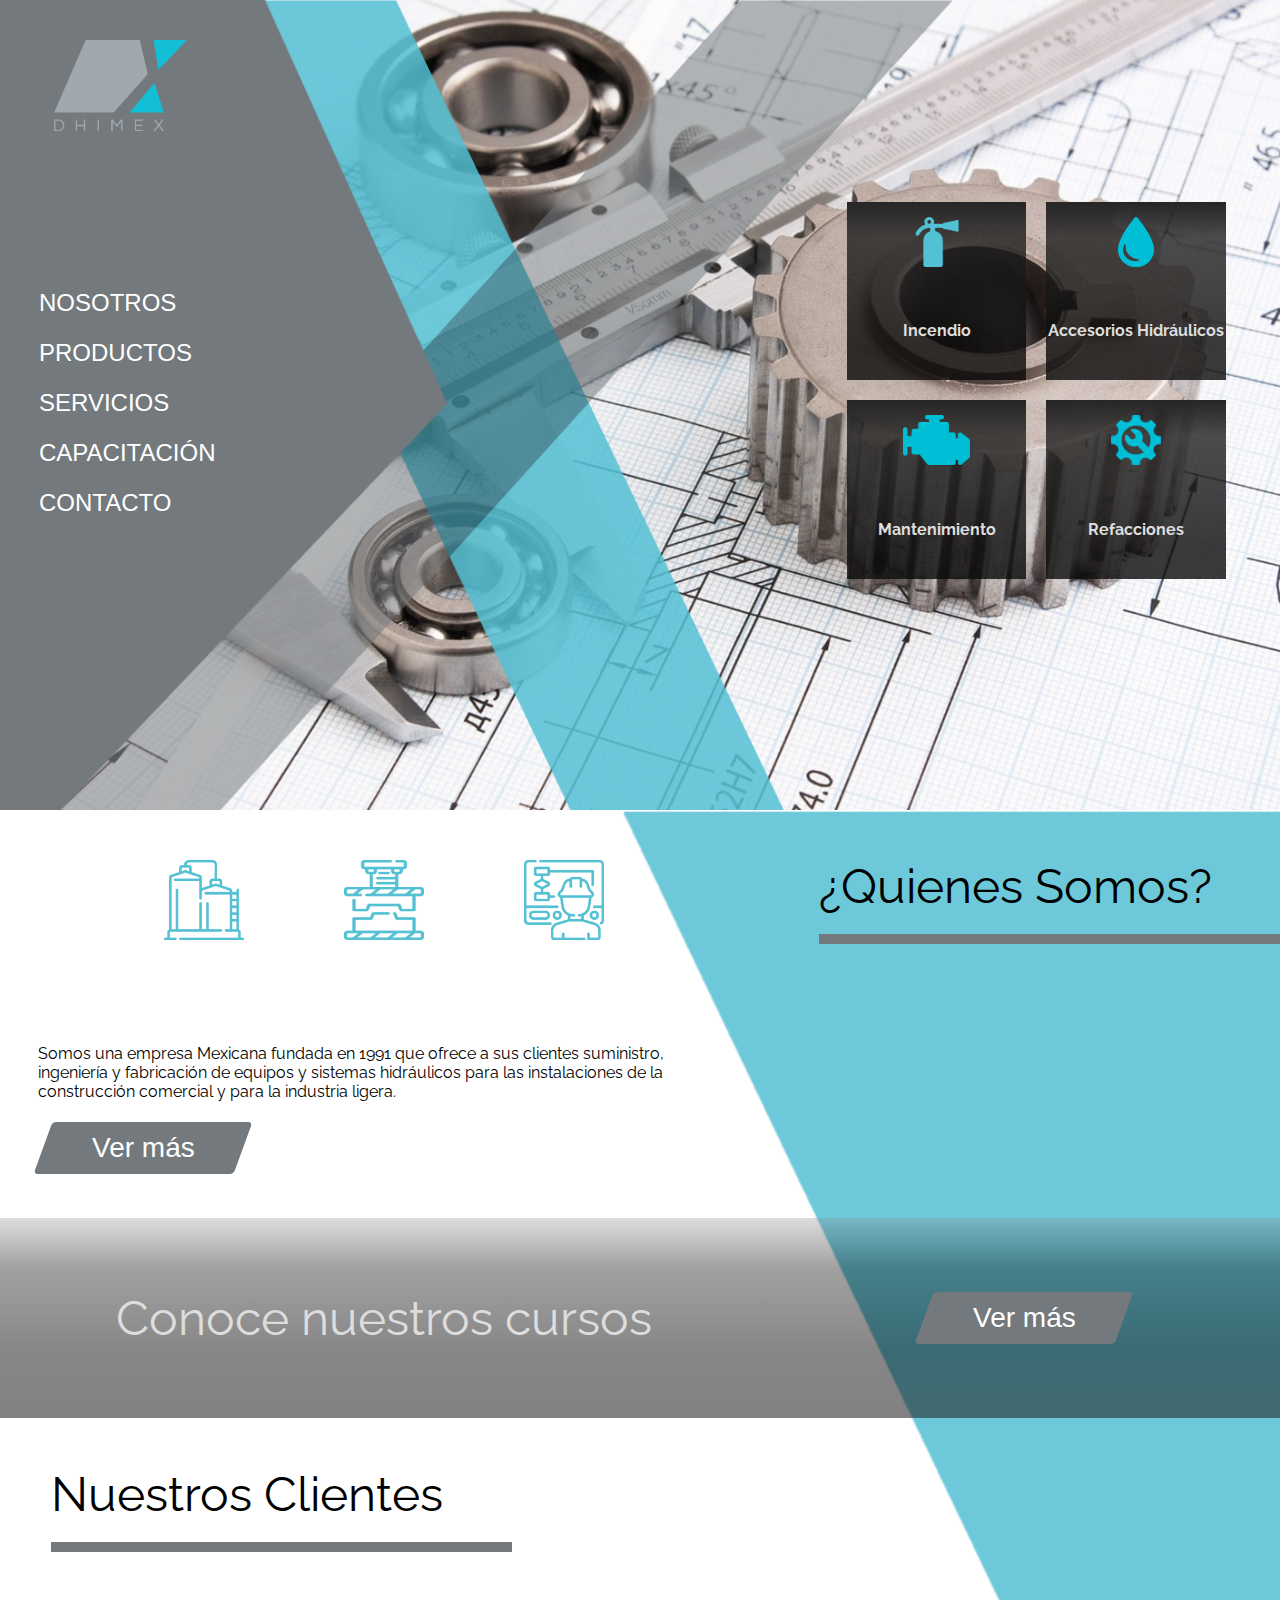
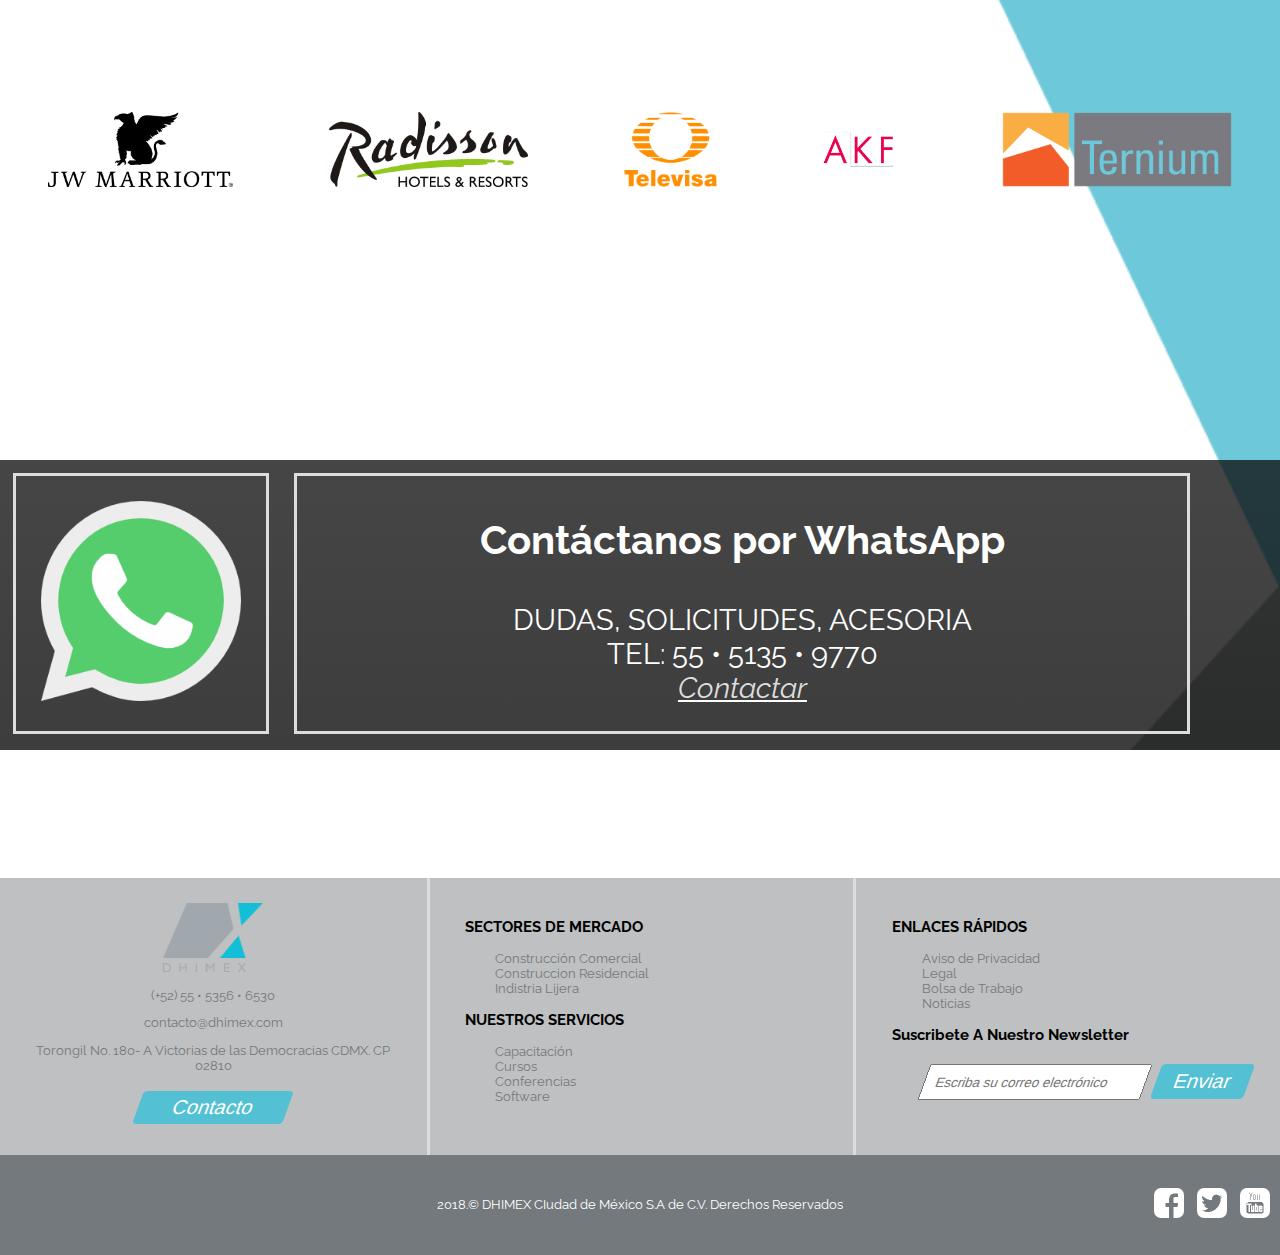
==== commit 81ea25e2: "Cursos" ====
--- a/index.html
+++ b/index.html
@@ -17,7 +17,7 @@
 		<img class="logoHeader" src="image/logo-dhimex.png" alt="Logo Dhimex">
 	</div>
   <a href="about.html">NOSOTROS</a>
-  <a href="productos.php">PRODUCTOS</a>
+  <a href="catalogo.html">PRODUCTOS</a>
   <a href="servicios.html">SERVICIOS</a>
   <a href="capacitacion.php">CAPACITACIÓN</a>
   <a href="contacto.html">CONTACTO</a>
@@ -35,7 +35,7 @@
 				</div>
 				<nav class="btn-group gpoBotones">
 						<a href="about.html"><button class="buttonMenu">NOSOTROS</button></a>
-						<a href="productos.php"><button class="buttonMenu">PRODUCTOS</button></a>
+						<a href="catalogo.html"><button class="buttonMenu">PRODUCTOS</button></a>
 						<a href="servicios.html"><button class="buttonMenu">SERVICIOS</button></a>
 						<a href="capacitacion.php"><button class="buttonMenu">CAPACITACIÓN</button></a>
 						<a href="contacto.html"><button class="buttonMenu">CONTACTO</button></a>
@@ -165,21 +165,40 @@
 			</div>
 		-->
 		</div>
+		<div class="ContTiitle">
+			<p class="txtAbout">
+				Nuestros Clientes
+			</p>
+		</div>
+	<div class="containerCuentas">
+				<div class=" ContCuentas area-g0"> <img class="imgCuenta" src="image/cuentas/c1.png" alt="JW MARRIOTT"> </div>
+				<div class=" ContCuentas area-g1"> <img class="imgCuenta" src="image/cuentas/c2.png" alt="RADISSON"> </div>
+				<div class=" ContCuentas area-g2"> <img class="imgCuenta" src="image/cuentas/c3.png" alt="TELEVISA"> </div>
+				<div class=" ContCuentas area-g3"> <img class="imgCuenta" src="image/cuentas/c4.jpg" alt="AKF GROUP"> </div>
+				<div class=" ContCuentas area-g3"> <img class="imgCuenta" src="image/cuentas/c5.png" alt="TERNOUM"> </div>
+				<!--
+				<div class='area-g4'> <img class="imgCuenta" src="image/cuentas/c5.png" alt=""> </div>
+				<div class='area-g5'> <img class="imgCuenta" src="image/cuentas/c6.png" alt=""> </div>
+				<div class='area-g6'> <img class="imgCuenta" src="image/cuentas/c7.png" alt=""> </div>
+				<div class='area-g7'> <img class="imgCuenta" src="image/cuentas/c8.png" alt=""> </div>
+				<div class='area-g8'> <img class="imgCuenta" src="image/cuentas/c9.png" alt=""> </div>
+			-->
+			</div>
 		<div class="ContBannerServ">
-			<div class="FourBanner colorSemiDegradado">
+			<div class="FourBanner filtrerWthas">
 
 				<div class="contHijoServ contServiceHijo logoWhats">
 					<img class="imgServices" src="icons/whatsapp.png">
 				</div>
-	
+
 
 				<div class="contHijoServ contServiceHijo txtWhats">
 					<h3 class="tituloBanner">Contáctanos por WhatsApp</h3>
 					<p class="detailsServices">
 						DUDAS, SOLICITUDES, ACESORIA <br>
-						TEL: (+52) 55 5555 5555
-						<br>
-						<u><i><a class="linkProductos" href="https://wa.me/5555555555" target="_blank">Contactar</a></i></u>
+						TEL: 55 • 5135 • 9770
+						<br>
+						<u><i><a class="linkProductos" href="https://wa.me/525551359770" target="_blank">Contactar</a></i></u>
 					</p>
 				</div>
 <!-- BANEER NO DISPONIBLES
@@ -213,25 +232,7 @@
 			-->
 			</div>
 		</div>
-			<div class="ContTiitle">
-				<p class="txtAbout">
-					Nuestros Clientes
-				</p>
-			</div>
-		<div class="containerCuentas">
-          <div class=" ContCuentas area-g0"> <img class="imgCuenta" src="image/cuentas/c1.png" alt="JW MARRIOTT"> </div>
-          <div class=" ContCuentas area-g1"> <img class="imgCuenta" src="image/cuentas/c2.png" alt="RADISSON"> </div>
-          <div class=" ContCuentas area-g2"> <img class="imgCuenta" src="image/cuentas/c3.png" alt="TELEVISA"> </div>
-          <div class=" ContCuentas area-g3"> <img class="imgCuenta" src="image/cuentas/c4.jpg" alt="AKF GROUP"> </div>
-          <div class=" ContCuentas area-g3"> <img class="imgCuenta" src="image/cuentas/c5.png" alt="TERNOUM"> </div>
-          <!--
-          <div class='area-g4'> <img class="imgCuenta" src="image/cuentas/c5.png" alt=""> </div>
-          <div class='area-g5'> <img class="imgCuenta" src="image/cuentas/c6.png" alt=""> </div>
-          <div class='area-g6'> <img class="imgCuenta" src="image/cuentas/c7.png" alt=""> </div>
-          <div class='area-g7'> <img class="imgCuenta" src="image/cuentas/c8.png" alt=""> </div>
-          <div class='area-g8'> <img class="imgCuenta" src="image/cuentas/c9.png" alt=""> </div>
-        -->
-        </div>
+
 	</section>
 
 	<footer id="footer">
--- a/style/style.css
+++ b/style/style.css
@@ -73,6 +73,14 @@
 filter: progid:DXImageTransform.Microsoft.gradient( startColorstr='#2fa2b6', endColorstr='#2fa2b6', GradientType=0 );
 }
 
+.filtrerWthas{
+	/* Permalink - use to edit and share this gradient: http://colorzilla.com/gradient-editor/#0e0e0e+0,000000+100&0.77+0,0.76+100 */
+	background: -moz-linear-gradient(top, rgba(14,14,14,0.77) 0%, rgba(0,0,0,0.76) 100%); /* FF3.6-15 */
+	background: -webkit-linear-gradient(top, rgba(14,14,14,0.77) 0%,rgba(0,0,0,0.76) 100%); /* Chrome10-25,Safari5.1-6 */
+	background: linear-gradient(to bottom, rgba(14,14,14,0.77) 0%,rgba(0,0,0,0.76) 100%); /* W3C, IE10+, FF16+, Chrome26+, Opera12+, Safari7+ */
+	filter: progid:DXImageTransform.Microsoft.gradient( startColorstr='#c40e0e0e', endColorstr='#c2000000',GradientType=0 ); /* IE6-9 */
+}
+
 *{
     transition: width 2s;
 }
@@ -86,6 +94,14 @@
 	width: 100%;
 	height: 100vh;
 }
+
+/*ID FORMS*/
+#iUser{
+	display: none;
+}
+/*ID FORMS*/
+
+/*------------------------------*/
 
 .header{
 	width: 100%;
@@ -250,6 +266,8 @@
     border-bottom: var(--grey1) solid 10px;
     padding-top: 0px;
     padding-bottom: 20px;
+
+	      margin-left: 10%;
 }
 .gralBoton{
 	background-color: var(--grey1);
@@ -473,7 +491,12 @@
     stroke: var(--grey1);
     stroke-width: 0;
 }
-
+.txtAcor{
+	width: 98%;
+	font-size: 2em !important;
+	text-align: center;
+	padding: 1%;
+}
 .contTriangulo {
     /* width: 954px; */
     height: 190%;
@@ -494,7 +517,9 @@
 	height: 100%;
 	display: block;
 }
-
+.productosName:hover{
+	background-color: var(--aqua);
+}
 .ContEnlaces{
 	width: 100%;
 	height: auto;
@@ -503,7 +528,13 @@
 	font-size: .8em;
 	color: var(--grey1);
 }
-
+.txtCOntCata{
+	padding: 20px;
+	width: 100%;
+	height: auto;
+	display: flex;
+	justify-content: center;
+}
 .ContLinksPie{
     width: 33.33%;
     display: block;
@@ -519,6 +550,11 @@
     justify-content: center;
     align-items: center;
     float: left;
+}
+.imgMarcas{
+	width: 90%;
+height: auto;
+margin: 5% 5% 5% 5%;
 }
 
 .borderPie{
@@ -547,6 +583,11 @@
 		-o-transform: skew(-20deg);
 		transform: skew(-20deg);
 }
+.containerCatalog {
+    width: 100%;
+    display: grid;
+    grid-template-columns: auto auto auto auto;
+}
 
 .buttonPie:hover{
 	background-color: var(--grey1);
@@ -869,8 +910,8 @@
 
 .visioMisio{
 	padding-left: 50px;
-    padding-right: 50px;
-    font-size: .9em;
+	padding-right: 50px;
+	font-size: 1.5em;
 }
 .ContBelive{
     width: 100%;
@@ -1575,12 +1616,18 @@
 }
 
 .main {
-    width: 80%;
+    width: 100%;
     margin-left: 5%;
     margin-right: 5%;
     font-size: 28px;
     padding: 0px 10px;
     position: relative;
+}
+
+.txtCursosEnunciado{
+	font-size: 1em;
+	color: var(--aqua);
+text-shadow: 1px 3px 10px #aaa;
 }
 
 .contTContacto{
@@ -1777,8 +1824,8 @@
 }
 
 .contDivCurso{
-    width: 47%;
-    height: auto;
+    width: 30%;
+    height: 550px;
     border: var(--aqua) solid 1px;
 }
 
@@ -1821,12 +1868,14 @@
     color: var(--grey1);
 }
 .tamCurso1{
-    width: 25%;
+	width: 100%;
+	display: flex;
+	display: flex;
+	justify-content: center;
 }
 .tamCurso2{
     font-size: 12px;
     width: 70%;
-    padding-right: 5%;
 }
 .imgOK{
     width: 15px;
@@ -1840,12 +1889,12 @@
     text-align: center;
     font-size: 17px;
     margin: 0px;
-    padding: 5%;
+    padding: 2%;
 }
 .contCoste{
     width: 100%;
     height: auto;
-    display: flex;
+    display: initial;
 }
 
 .txtAddres{
@@ -2834,8 +2883,8 @@
 }
 .userB{
 	display: flex;
-	width: 65%;
-	margin-left: 25%;
+	width: 100%;
+	/* margin-left: 25%; */
 }
 
 .btnCotizador{
@@ -2843,16 +2892,17 @@
 	border-color: var(--whittesolid);
 }
 .form-control{
-	width: 80% !important;
-margin-left: 10% !important;
+	width: 100% !important;
+	margin-left: 2% !important;
+	margin-right: 2% !important;
 }
 
 .tablaCosto, .contBOtonesCotiza{
-	width: 50%;
+	width: 100%;
     text-align: center;
     align-items: center;
     position: relative;
-    display: grid;
+    display: flex;
 	  justify-content: center;
 }
 /*TABLE SISTEMA*/
@@ -2923,10 +2973,15 @@
 }
 
 .bt{
-	margin-bottom: 10px;
-	margin-top: 10px;
+margin: 20px;
 }
 
 .textoForms{
 	    font-weight: 700;
 }
+
+
+
+.ingresaUser{
+	display: flex;
+}
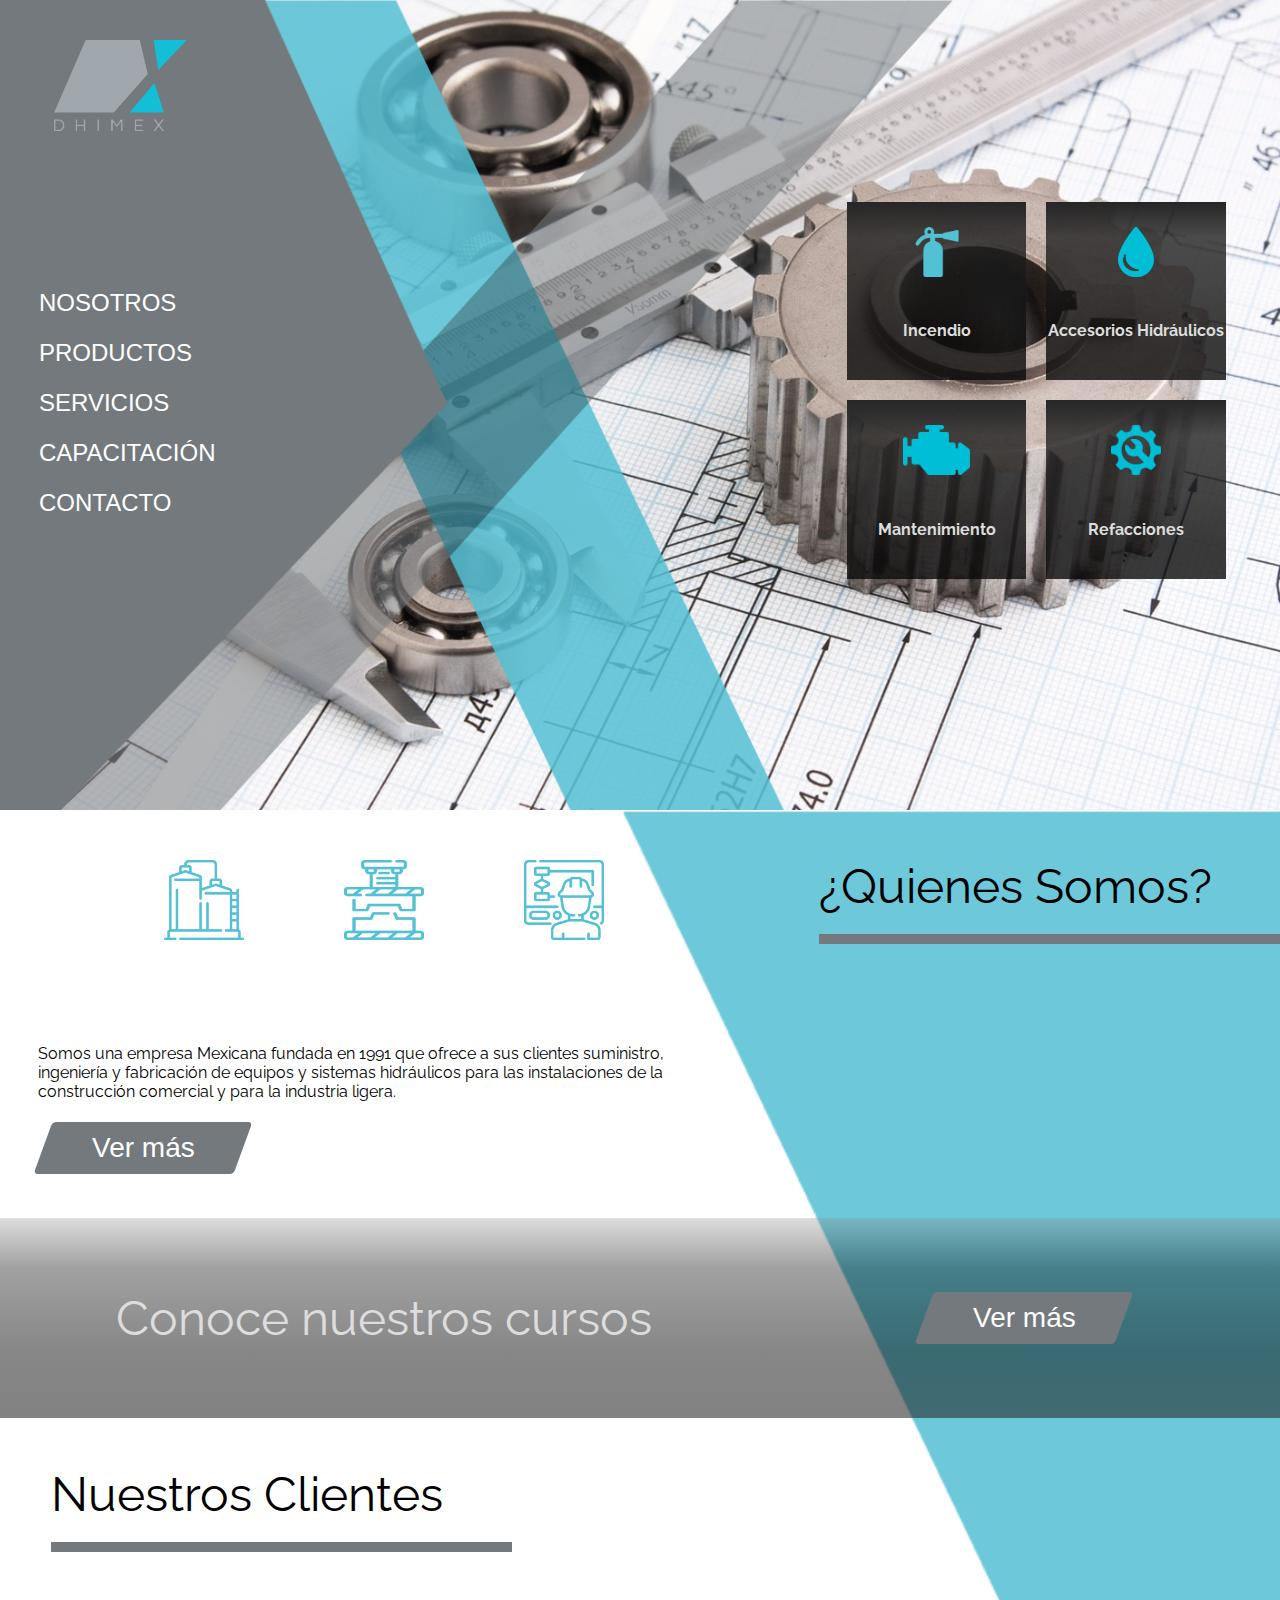
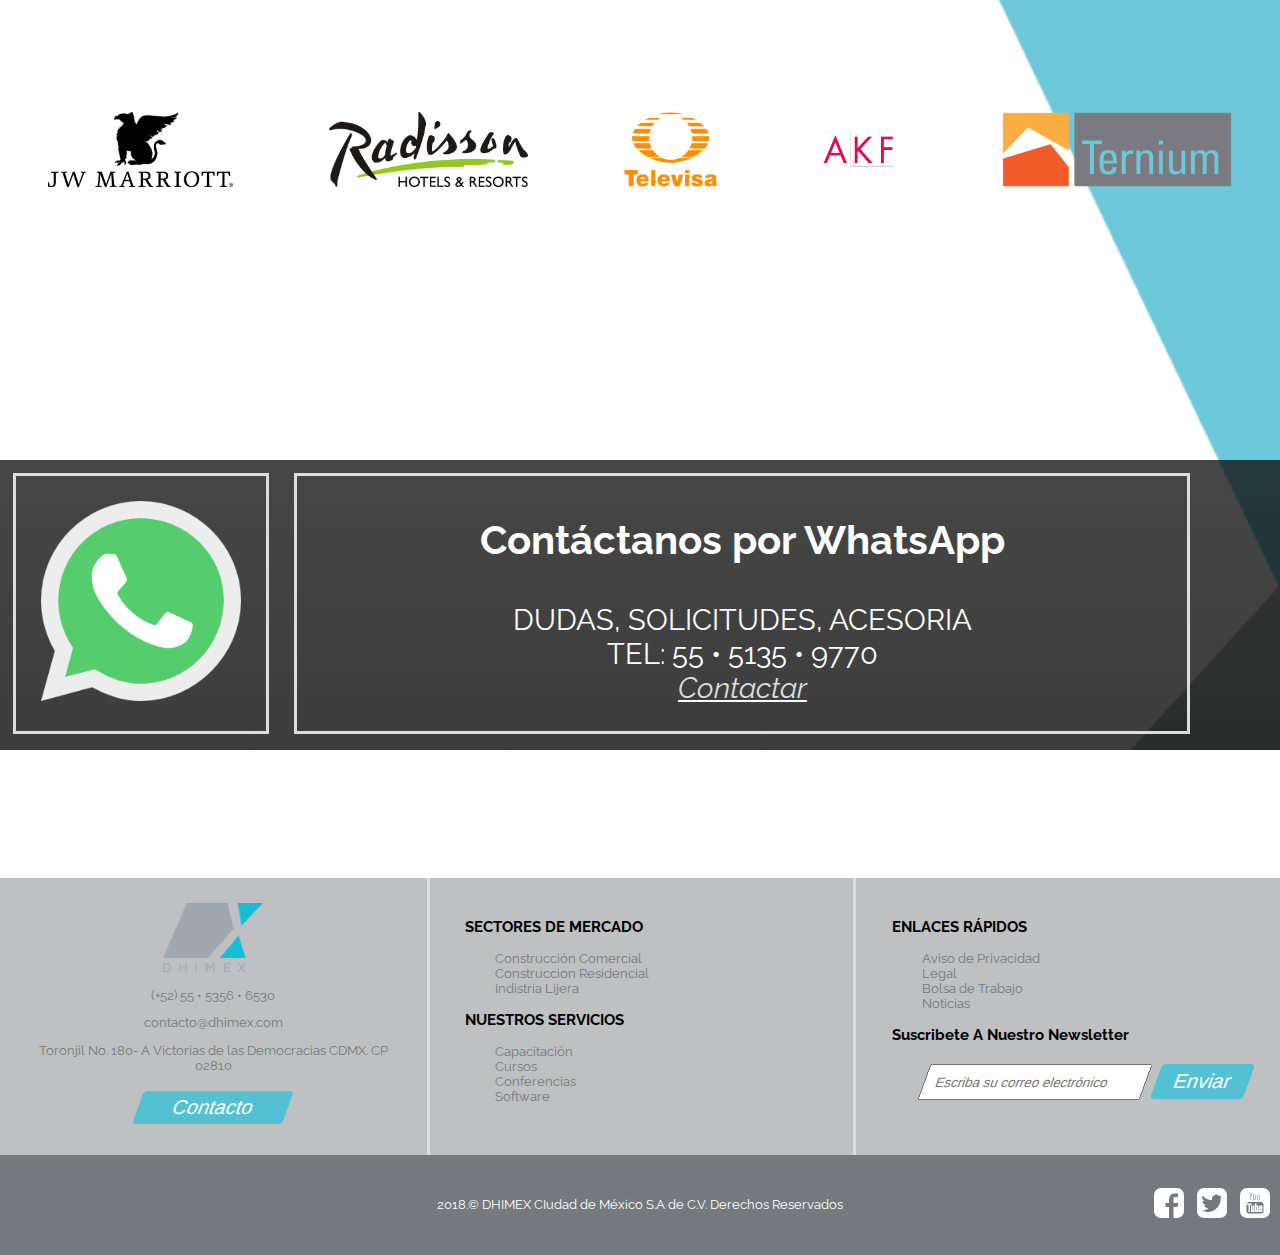
==== commit 0e1d03ce: "Cambios FORMS" ====
--- a/index.html
+++ b/index.html
@@ -242,7 +242,7 @@
 					<a href="index.html" "email me"><img class="logoPie" src="image/logo-dhimex.png"></a>
 					<p>(+52) 55 • 5356 • 6530 </p>
 					<p>contacto@dhimex.com</p>
-					<p>Torongil No. 180- A Victorias de las Democracias CDMX. CP 02810</p>
+					<p>Toronjil No. 180- A Victorias de las Democracias CDMX. CP 02810</p>
 					<a href="contacto.html#form" title="Contactar a DHIMEX">
 						<button class="buttonPie" style="vertical-align:middle"><span class="txtBTN">Contacto </span></button></a>
 				</div>
@@ -272,9 +272,9 @@
 					</ul>
 
 					<h3 class="titlePlie">Suscribete A Nuestro Newsletter </h3>
-					<form class="news" action="index_submit" method="get" accept-charset="utf-8">
+					<form class="news" action="newsletther.php" method="POST" accept-charset="utf-8">
 						  <div class="input-container">
-						    <input class="input-field" type="text" placeholder="Escriba su correo electrónico" name="usrnm">
+						    <input class="input-field" type="email" placeholder="Escriba su correo electrónico" name="correo_news" required>
 						    <button class="buttonPie" style="vertical-align:middle"><span>Enviar </span></button>
 						  </div>
 
--- a/style/style.css
+++ b/style/style.css
@@ -552,9 +552,9 @@
     float: left;
 }
 .imgMarcas{
-	width: 90%;
-height: auto;
-margin: 5% 5% 5% 5%;
+	width: 150px;
+	height: auto;
+	margin: 5% 5% 5% 5%;
 }
 
 .borderPie{
@@ -1949,7 +1949,8 @@
 }
 
 .imgBannerHome{
-    height: 50px;
+	height: 50px;
+	margin-top: 10px;
 }
 
 .productoMje{
@@ -2375,7 +2376,7 @@
 }
 
 .ContCuentas {
-    height: 150px;
+    height: auto;
 }
 
 	.ContX {
@@ -2445,7 +2446,7 @@
 .contHijoServ {
     -moz-box-sizing: border-box;
     width: 98%;
-    height: 260px;
+    height: auto;
     border: 3px solid var(--google);
 }
 .imgServices {
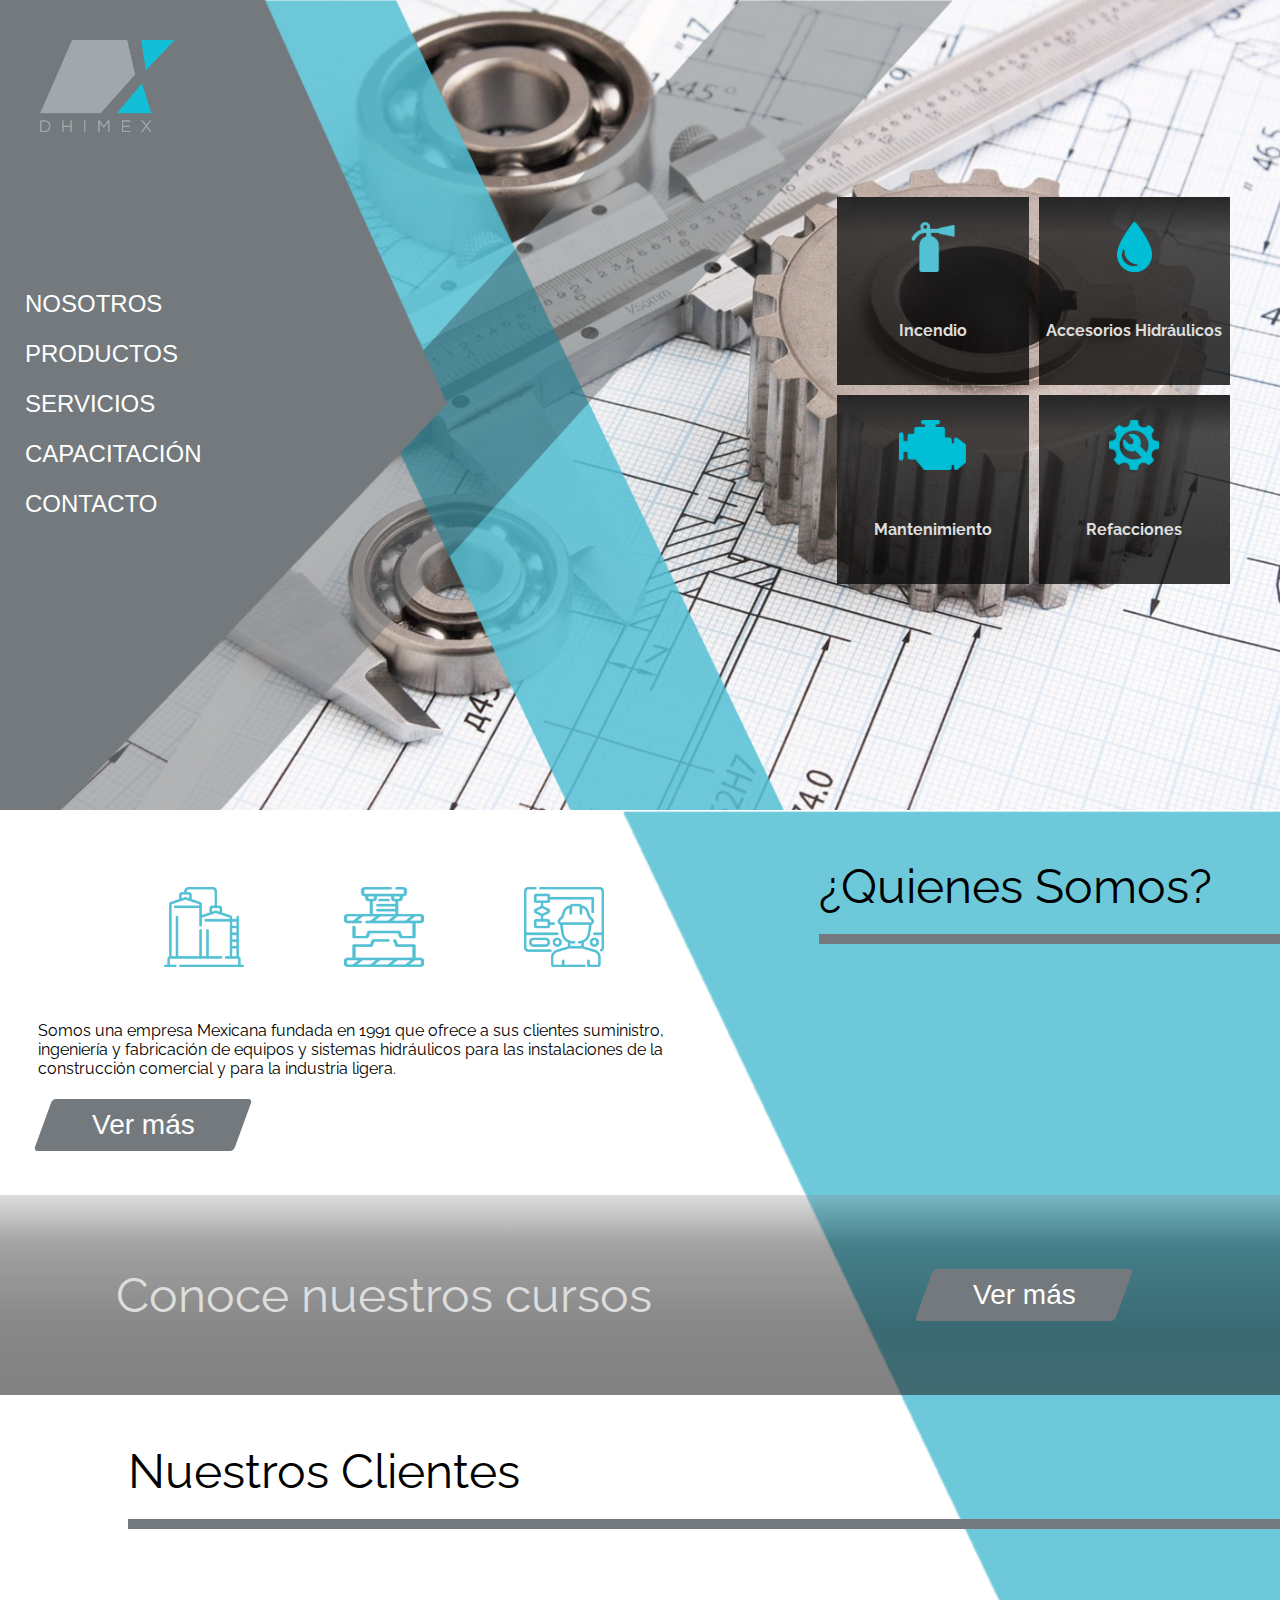
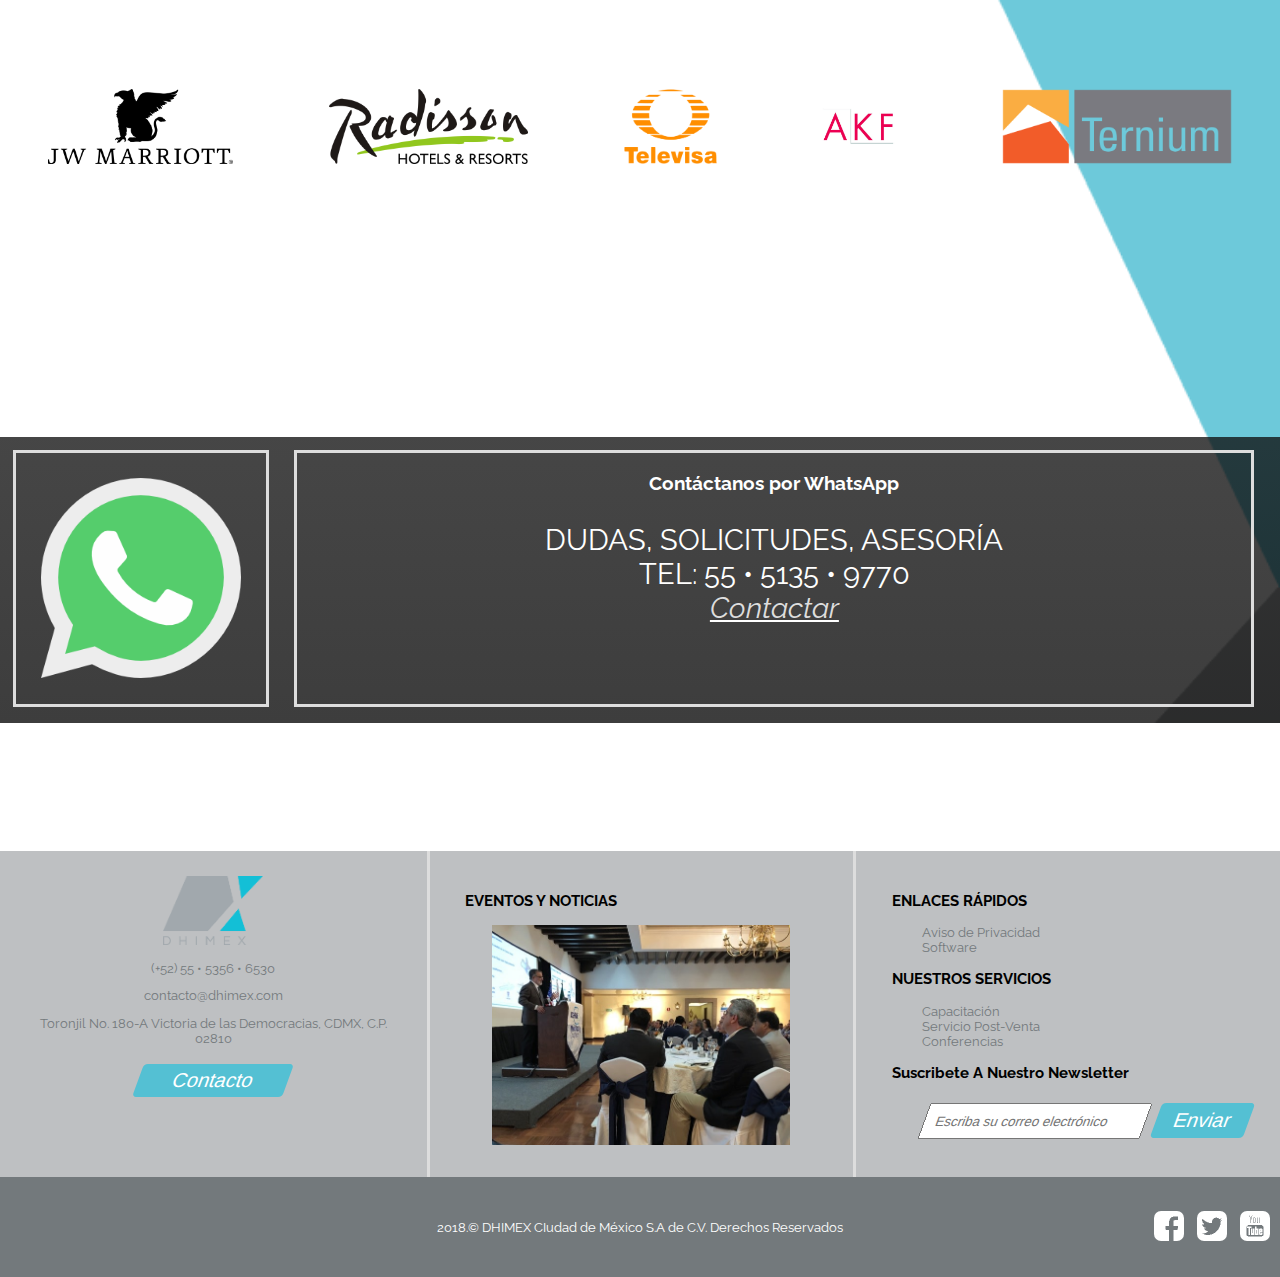
==== commit 4f03b453: "Cambios" ====
--- a/index.html
+++ b/index.html
@@ -97,7 +97,8 @@
 					<p class="">
 						Somos una empresa Mexicana fundada en 1991 que ofrece a sus clientes suministro, ingeniería y fabricación de equipos y sistemas hidráulicos para las instalaciones de la construcción comercial y para la industria ligera.
 					</p>
-					<button class="button" style="vertical-align:middle"><span>Ver más </span></button>
+					<a href="about.html">
+					<button class="button" style="vertical-align:middle"><span>Ver más </span></button></a>
 				</div>
 
 			</div>
@@ -165,11 +166,9 @@
 			</div>
 		-->
 		</div>
-		<div class="ContTiitle">
 			<p class="txtAbout">
 				Nuestros Clientes
 			</p>
-		</div>
 	<div class="containerCuentas">
 				<div class=" ContCuentas area-g0"> <img class="imgCuenta" src="image/cuentas/c1.png" alt="JW MARRIOTT"> </div>
 				<div class=" ContCuentas area-g1"> <img class="imgCuenta" src="image/cuentas/c2.png" alt="RADISSON"> </div>
@@ -195,7 +194,7 @@
 				<div class="contHijoServ contServiceHijo txtWhats">
 					<h3 class="tituloBanner">Contáctanos por WhatsApp</h3>
 					<p class="detailsServices">
-						DUDAS, SOLICITUDES, ACESORIA <br>
+						DUDAS, SOLICITUDES, ASESORÍA<br>
 						TEL: 55 • 5135 • 9770
 						<br>
 						<u><i><a class="linkProductos" href="https://wa.me/525551359770" target="_blank">Contactar</a></i></u>
@@ -242,33 +241,31 @@
 					<a href="index.html" "email me"><img class="logoPie" src="image/logo-dhimex.png"></a>
 					<p>(+52) 55 • 5356 • 6530 </p>
 					<p>contacto@dhimex.com</p>
-					<p>Toronjil No. 180- A Victorias de las Democracias CDMX. CP 02810</p>
+					<p>Toronjil No. 180-A Victoria de las Democracias, CDMX, C.P. 02810</p>
 					<a href="contacto.html#form" title="Contactar a DHIMEX">
 						<button class="buttonPie" style="vertical-align:middle"><span class="txtBTN">Contacto </span></button></a>
 				</div>
 				<div class="ContLinksPie borderPie">
-					<h3 class="titlePlie">SECTORES DE MERCADO</h3>
+					<h3 class="titlePlie">EVENTOS Y NOTICIAS</h3>
+					<div class="imgNoticeFooter contenedorIMG">
+						<a href="noticias.html" title="Ver noticias y eventos">
+							<img class="imagenAjustada img" src="image/events/eventFooter.JPG"></a>
+
+					</div>
+				</div>
+				<div class="ContLinksPie borderPie">
+					<h3 class="titlePlie">ENLACES RÁPIDOS</h3>
 					<ul class="linksPies">
-						<a href="about.html#sectores" title="Servicios"><li>Construcción Comercial</li></a>
-						<a href="about.html#sectores" title="Servicios"><li>Construccion Residencial</li></a>
-						<a href="about.html#sectores" title="Servicios"> <li>Indistria Lijera</li></a>
+					  <a href="" title=""></a>
+						<li>Aviso de Privacidad</li>
+						<a href="http://epump-flo.com/reg/login.aspx?ReturnUrl=%2fpumpselection%2fstorefront.aspx%3fdirname%3ddhimex&dirname=dhimex" title="">
+							<li>Software</li></a>
 					</ul>
 					<h3 class="titlePlie">NUESTROS SERVICIOS</h3>
 					<ul class="linksPies">
-					  <a href="capacitacion.php" title="Servicios"><li>Capacitación </li></a>
-					  <a href="capacitacion.php" title="Servicios"><li>Cursos</li></a>
-					  <a href="https://dhimex.webex.com/mw3300/mywebex/default.do?siteurl=dhimex"><li>Conferencias</li></a>
-					  <a href="http://epump-flo.com/reg/login.aspx?ReturnUrl=%2fpumpselection%2fstorefront.aspx%3fdirname%3ddhimex&dirname=dhimex" title="">
-					  <li>Software</li></a>
-					</ul>
-				</div>
-				<div class="ContLinksPie borderPie">
-					<h3 class="titlePlie">ENLACES RÁPIDOS</h3>
-					<ul class="linksPies">
-					  <a href="" title=""></a><li>Aviso de Privacidad</li>
-					  <li>Legal</li>
-					  <li>Bolsa de Trabajo</li>
-					  <li>Noticias</li>
+						<a href="capacitacion.php" title="Capacítate"><li>Capacitación </li></a>
+						<a href="servicios.html#fancyTabWidget" title="Cotizador de servicios"><li>Servicio Post-Venta </li></a>
+						<a href="https://dhimex.webex.com/mw3300/mywebex/default.do?siteurl=dhimex" title="Accede a conferencias via WebEx"><li>Conferencias</li></a>
 					</ul>
 
 					<h3 class="titlePlie">Suscribete A Nuestro Newsletter </h3>
--- a/style/style.css
+++ b/style/style.css
@@ -102,7 +102,9 @@
 /*ID FORMS*/
 
 /*------------------------------*/
-
+.MenuSpan{
+	display: none;
+}
 .header{
 	width: 100%;
 	height: 90%;
@@ -137,13 +139,18 @@
     height: 35%;
     display: flex;
 }
-
+.mensaje{
+	color: darkgray;
+font-size: x-large;
+background-color: gainsboro;
+justify-content: center;
+}
 .contLink{
 	text-align: center;
 	width: 100%;
-	margin: 10px;
+	margin: 5px;
 	color: var(--textHover);
-    display: block;
+  display: block;
 }
 .contLink:hover {
     margin: 0px;
@@ -235,11 +242,11 @@
 	height: auto;
 }
 .ContImagesAbout{
-    margin-top: 50px;
-    margin-bottom: 50px;
-    display: flex;
-    justify-content: center;
-    align-items: center;
+	margin-top: 10%;
+	margin-bottom: 0px;
+	display: flex;
+	justify-content: center;
+	align-items: center;
 }
 .ContAboutText{
 	width: 60%;
@@ -411,7 +418,7 @@
         width: 20%;
 }
 .txtWhats{
-        width: 70%;
+        width: 75%;
 }
 
 .FourBanner{
@@ -605,6 +612,14 @@
     height: 45px;
 }
 
+.checkedTerminos{
+	display: block !important;
+	font-size: 15px !important;
+	padding-left: 0% !important;
+	width: 30% !important;
+	padding-right: 5% !important;
+	text-align: -webkit-left;
+}
 
 .input-field {
     width: 100%;
@@ -951,11 +966,12 @@
 }
 
 .txtBelive{
-    color: var(--whitteSolid);
-    padding: 50px;
-    font-weight: bold;
-    font-size: .9em;
-    margin: 0px;
+	color: var(--whitteSolid);
+	padding-top: 30px;
+	padding-left: 20px;
+	font-weight: bold;
+	font-size: 1em;
+	margin: 0px;
 }
 .ContVAC{
     width: 100%;
@@ -1021,18 +1037,27 @@
 
 .txtAli, .txtCon{
 	padding: 30px;
-	display: flex;
+	padding-left: 0px;
+	display: block;
 	width: 70%;
 	height: auto;
 }
 .texto-vertical-1 {
-    font-size: 2em;
-    text-align: -webkit-right;
-    writing-mode: vertical-lr;
-    padding: 10px;
-    color: var(--whitteSolid);
-}
-
+	font-size: 2em;
+	text-align: center;
+	margin-bottom: 20px;
+	writing-mode: horizontal-tb;
+	padding: 10px;
+	color: var(--whitteSolid);
+}
+.txtContMercado{
+	text-align: center;
+	font-size: 20px;
+	color: black;
+	text-shadow: 1px 3px 10px #423535;
+	/* position: absolute; */
+	margin-top: 0px;
+}
 .ContSliderEspecial{
     /* position: relative; */
     display: flex;
@@ -2852,14 +2877,14 @@
 }
 
 .textCotiza{
-	position: relative;
-	width: 65%;
-	height: 20px;
-	padding: 13px;
-	margin-left: 2%;
-	display: flex;
-	margin-top: 5px;
-	margin-bottom: 5px;
+	    position: relative;
+	    width: 65%;
+	    height: 0px;
+	    padding: 15px;
+	    margin-left: 2%;
+	    display: flex;
+	    margin-top: 3px;
+	    margin-bottom: 3px;
 }
 .cotiza1A{
 	    width: 55%;
@@ -2981,8 +3006,98 @@
 	    font-weight: 700;
 }
 
-
-
 .ingresaUser{
 	display: flex;
 }
+
+#municipios, #colonias, #inputColonia{
+	display: none;
+}
+.imgNoticeFooter{
+	width: 80%;
+	height: 80%;
+	margin-left: 10%;
+	margin-right: 10%;
+}
+
+.bolet {
+	list-style-type: disc !important;
+	color: var(--whitteSolid);
+	display: block;
+	margin: 0px;
+	margin-top: .8em;
+	margin-left: 0;
+	margin-right: 0;
+	padding-left: 5%;
+	width: 95%;
+	font-size: small;
+}
+
+.videoYbe{
+	width: 90%;
+	margin-left: 5%;
+	margin-right: 5%;
+	height: auto;
+	display: flex;
+	position: relative;
+	justify-content: center;
+}
+.whatContac{
+	font-size: 1em !important;
+}
+.booletword{
+	color: black !important;
+	font-size: 1.3em;
+}
+.h3, h3 {
+    font-size: 1.2em !important;
+    font-family: 'Raleway', sans-serif !important;
+}
+
+.contNotices{
+	margin-bottom: 5%;
+	display: flex;
+}
+
+.contNotIMG{
+	padding: 2%;
+	width: 28%;
+	height: auto;
+}
+
+.contNotTXT{
+	width: 78%;
+	height: auto;
+	padding: 2%;
+}
+
+.imgsNotices{
+	width: 90%;
+	height: auto;
+}
+
+.whoNotice{
+	font-size: 1em;
+	text-align: left;
+}
+
+.tittleNotice{
+	font-size: 1.3em;
+  padding: 5px;
+	margin-bottom: 15px;
+	font-weight: bold;
+	border-bottom: var(--grey1) solid 1px;
+}
+
+.subtNotice{
+	font-size: 1em;
+	padding: 5px;
+	margin-bottom: 15px;
+	font-weight: bold;
+}
+.adjuntoNotice{
+	padding: 5px;
+	margin-bottom: 15px;
+	margin-top: 15px;
+	text-align: right;
+}
